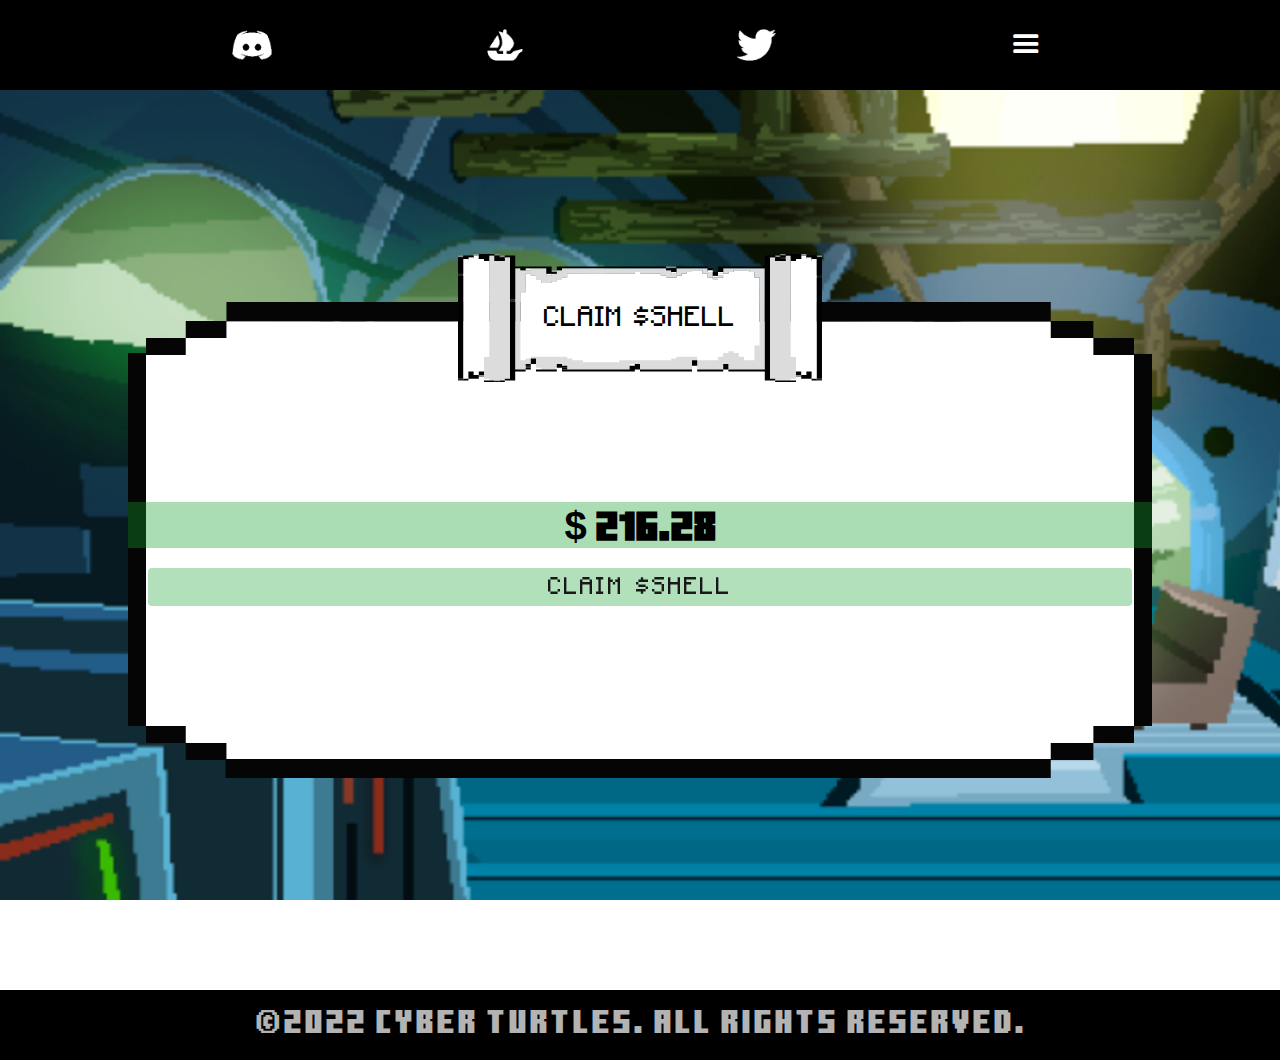
==== claim-shell.html @ 705fbb9e "initial commit" ====
<!DOCTYPE html><!--  Last Published: Mon Feb 21 2022 05:37:22 GMT+0000 (Coordinated Universal Time)  -->
<html data-wf-page="620bb75eea95572ee5455b74" data-wf-site="620a7e644e2aecc457cf0518">
<head>
  <meta charset="utf-8">
  <title>Claim Shell</title>
  <meta content="Claim Shell" property="og:title">
  <meta content="Claim Shell" property="twitter:title">
  <meta content="width=device-width, initial-scale=1" name="viewport">
  <link href="css/normalize.css" rel="stylesheet" type="text/css">
  <link href="css/components.css" rel="stylesheet" type="text/css">
  <link href="css/cyberturtles-markplace.css" rel="stylesheet" type="text/css">
  <link href="css/mint-fcce2e.webflow.css" rel="stylesheet" type="text/css">
  <!-- [if lt IE 9]><script src="https://cdnjs.cloudflare.com/ajax/libs/html5shiv/3.7.3/html5shiv.min.js" type="text/javascript"></script><![endif] -->
  <script type="text/javascript">!function(o,c){var n=c.documentElement,t=" w-mod-";n.className+=t+"js",("ontouchstart"in o||o.DocumentTouch&&c instanceof DocumentTouch)&&(n.className+=t+"touch")}(window,document);</script>
  <link href="images/favicon.png" rel="shortcut icon" type="image/x-icon">
  <link href="images/webclip.jpg" rel="apple-touch-icon">
</head>
<body>
  <div data-animation="over-right" data-collapse="all" data-duration="400" data-easing="ease-in-out-circ" data-easing2="ease-out" role="banner" class="navbar w-nav">
    <div class="navbar-container w-container">
      <nav role="navigation" class="navmenu w-nav-menu">
        <a href="check-shell.html" class="nav-link w-nav-link">$shell check</a>
        <a href="claim-shell.html" aria-current="page" class="nav-link w-nav-link w--current">claim $shell</a>
        <a href="wl-marketplace.html" class="nav-link w-nav-link">wl marketplace</a>
        <a href="wl-list.html" class="nav-link w-nav-link">wl list</a>
        <a href="#" class="nav-link w-nav-link">connect wallet</a>
      </nav>
      <a href="https://t.co/edF9uSsTMq" target="_blank" class="navlinkimg w-inline-block"><img src="images/discord.png" loading="lazy" alt="" class="navimg"></a>
      <a href="https://opensea.io/collection/cyberturtles-genesis" target="_blank" class="navlinkimg w-inline-block"><img src="images/opeasea.png" loading="lazy" alt="" class="navimg"></a>
      <a href="https://twitter.com/CyberTurtlesNFT" target="_blank" class="navlinkimg w-inline-block"><img src="images/twitter.png" loading="lazy" alt="" class="navimg"></a>
      <div class="navbuttom w-nav-button">
        <div class="navicon w-icon-nav-menu"></div>
      </div>
    </div>
  </div>
  <div id="main-container" class="heroshellcheck section wf-section">
    <div class="herodiv">
      <div class="modal modal-stake" style="width: 80%;">
        <div class="modal-head">
          <div class="text-block">CLAIM $SHELL</div>
        </div>
        <h2 data-w-id="d9d12542-c8af-785c-044f-bcdd519df88b" style="-webkit-transform:translate3d(0, 100px, 0) scale3d(1, 1, 1) rotateX(0) rotateY(0) rotateZ(0) skew(0, 0);-moz-transform:translate3d(0, 100px, 0) scale3d(1, 1, 1) rotateX(0) rotateY(0) rotateZ(0) skew(0, 0);-ms-transform:translate3d(0, 100px, 0) scale3d(1, 1, 1) rotateX(0) rotateY(0) rotateZ(0) skew(0, 0);transform:translate3d(0, 100px, 0) scale3d(1, 1, 1) rotateX(0) rotateY(0) rotateZ(0) skew(0, 0);opacity:0" class="heroheading h2hero"><strong>Your claimable $Shell:</strong><br></h2>
        <div>
          <h2 class="shelltextblock">$ 216.28</h2>
        </div>
        <a href="#" class="buttom w-button">claim $shell</a>
      </div>
    </div>
  </div>
  <div class="footer wf-section">
    <div class="footer-container w-container">
      <div class="footertext">©2022 Cyber Turtles. All rights reserved.</div>
    </div>
  </div>
  <script src="https://d3e54v103j8qbb.cloudfront.net/js/jquery-3.5.1.min.dc5e7f18c8.js?site=620a7e644e2aecc457cf0518" type="text/javascript" integrity="sha256-9/aliU8dGd2tb6OSsuzixeV4y/faTqgFtohetphbbj0=" crossorigin="anonymous"></script>
  <script src="js/cyberturtles-markplace.js" type="text/javascript"></script>
  <!-- [if lte IE 9]><script src="https://cdnjs.cloudflare.com/ajax/libs/placeholders/3.0.2/placeholders.min.js"></script><![endif] -->
</body>
</html>
---- css/components.css ----
@font-face {
  font-family: 'webflow-icons';
  src: url("[data-uri]") format('truetype');
  font-weight: normal;
  font-style: normal;
}
[class^="w-icon-"],
[class*=" w-icon-"] {
  /* use !important to prevent issues with browser extensions that change fonts */
  font-family: 'webflow-icons' !important;
  speak: none;
  font-style: normal;
  font-weight: normal;
  font-variant: normal;
  text-transform: none;
  line-height: 1;
  /* Better Font Rendering =========== */
  -webkit-font-smoothing: antialiased;
  -moz-osx-font-smoothing: grayscale;
}
.w-icon-slider-right:before {
  content: "\e600";
}
.w-icon-slider-left:before {
  content: "\e601";
}
.w-icon-nav-menu:before {
  content: "\e602";
}
.w-icon-arrow-down:before,
.w-icon-dropdown-toggle:before {
  content: "\e603";
}
.w-icon-file-upload-remove:before {
  content: "\e900";
}
.w-icon-file-upload-icon:before {
  content: "\e903";
}
* {
  -webkit-box-sizing: border-box;
  -moz-box-sizing: border-box;
  box-sizing: border-box;
}
html {
  height: 100%;
}
body {
  margin: 0;
  min-height: 100%;
  background-color: #fff;
  font-family: Arial, sans-serif;
  font-size: 14px;
  line-height: 20px;
  color: #333;
}
img {
  max-width: 100%;
  vertical-align: middle;
  display: inline-block;
}
html.w-mod-touch * {
  background-attachment: scroll !important;
}
.w-block {
  display: block;
}
.w-inline-block {
  max-width: 100%;
  display: inline-block;
}
.w-clearfix:before,
.w-clearfix:after {
  content: " ";
  display: table;
  grid-column-start: 1;
  grid-row-start: 1;
  grid-column-end: 2;
  grid-row-end: 2;
}
.w-clearfix:after {
  clear: both;
}
.w-hidden {
  display: none;
}
.w-button {
  display: inline-block;
  padding: 9px 15px;
  background-color: #3898EC;
  color: white;
  border: 0;
  line-height: inherit;
  text-decoration: none;
  cursor: pointer;
  border-radius: 0;
}
input.w-button {
  -webkit-appearance: button;
}
html[data-w-dynpage] [data-w-cloak] {
  color: transparent !important;
}
.w-webflow-badge,
.w-webflow-badge * {
  position: static;
  left: auto;
  top: auto;
  right: auto;
  bottom: auto;
  z-index: auto;
  display: block;
  visibility: visible;
  overflow: visible;
  overflow-x: visible;
  overflow-y: visible;
  box-sizing: border-box;
  width: auto;
  height: auto;
  max-height: none;
  max-width: none;
  min-height: 0;
  min-width: 0;
  margin: 0;
  padding: 0;
  float: none;
  clear: none;
  border: 0 none transparent;
  border-radius: 0;
  background: none;
  background-image: none;
  background-position: 0% 0%;
  background-size: auto auto;
  background-repeat: repeat;
  background-origin: padding-box;
  background-clip: border-box;
  background-attachment: scroll;
  background-color: transparent;
  box-shadow: none;
  opacity: 1.0;
  transform: none;
  transition: none;
  direction: ltr;
  font-family: inherit;
  font-weight: inherit;
  color: inherit;
  font-size: inherit;
  line-height: inherit;
  font-style: inherit;
  font-variant: inherit;
  text-align: inherit;
  letter-spacing: inherit;
  text-decoration: inherit;
  text-indent: 0;
  text-transform: inherit;
  list-style-type: disc;
  text-shadow: none;
  font-smoothing: auto;
  vertical-align: baseline;
  cursor: inherit;
  white-space: inherit;
  word-break: normal;
  word-spacing: normal;
  word-wrap: normal;
}
.w-webflow-badge {
  position: fixed !important;
  display: inline-block !important;
  visibility: visible !important;
  opacity: 1 !important;
  z-index: 2147483647 !important;
  top: auto !important;
  right: 12px !important;
  bottom: 12px !important;
  left: auto !important;
  color: #AAADB0 !important;
  background-color: #fff !important;
  border-radius: 3px !important;
  padding: 6px 8px 6px 6px !important;
  font-size: 12px !important;
  opacity: 1.0 !important;
  line-height: 14px !important;
  text-decoration: none !important;
  transform: none !important;
  margin: 0 !important;
  width: auto !important;
  height: auto !important;
  overflow: visible !important;
  white-space: nowrap;
  box-shadow: 0 0 0 1px rgba(0, 0, 0, 0.1), 0px 1px 3px rgba(0, 0, 0, 0.1);
  cursor: pointer;
}
.w-webflow-badge > img {
  display: inline-block !important;
  visibility: visible !important;
  opacity: 1 !important;
  vertical-align: middle !important;
}
h1,
h2,
h3,
h4,
h5,
h6 {
  font-weight: bold;
  margin-bottom: 10px;
}
h1 {
  font-size: 38px;
  line-height: 44px;
  margin-top: 20px;
}
h2 {
  font-size: 32px;
  line-height: 36px;
  margin-top: 20px;
}
h3 {
  font-size: 24px;
  line-height: 30px;
  margin-top: 20px;
}
h4 {
  font-size: 18px;
  line-height: 24px;
  margin-top: 10px;
}
h5 {
  font-size: 14px;
  line-height: 20px;
  margin-top: 10px;
}
h6 {
  font-size: 12px;
  line-height: 18px;
  margin-top: 10px;
}
p {
  margin-top: 0;
  margin-bottom: 10px;
}
blockquote {
  margin: 0 0 10px 0;
  padding: 10px 20px;
  border-left: 5px solid #E2E2E2;
  font-size: 18px;
  line-height: 22px;
}
figure {
  margin: 0;
  margin-bottom: 10px;
}
figcaption {
  margin-top: 5px;
  text-align: center;
}
ul,
ol {
  margin-top: 0px;
  margin-bottom: 10px;
  padding-left: 40px;
}
.w-list-unstyled {
  padding-left: 0;
  list-style: none;
}
.w-embed:before,
.w-embed:after {
  content: " ";
  display: table;
  grid-column-start: 1;
  grid-row-start: 1;
  grid-column-end: 2;
  grid-row-end: 2;
}
.w-embed:after {
  clear: both;
}
.w-video {
  width: 100%;
  position: relative;
  padding: 0;
}
.w-video iframe,
.w-video object,
.w-video embed {
  position: absolute;
  top: 0;
  left: 0;
  width: 100%;
  height: 100%;
}
fieldset {
  padding: 0;
  margin: 0;
  border: 0;
}
button,
html input[type='button'],
input[type='reset'] {
  border: 0;
  cursor: pointer;
  -webkit-appearance: button;
}
.w-form {
  margin: 0 0 15px;
}
.w-form-done {
  display: none;
  padding: 20px;
  text-align: center;
  background-color: #dddddd;
}
.w-form-fail {
  display: none;
  margin-top: 10px;
  padding: 10px;
  background-color: #ffdede;
}
label {
  display: block;
  margin-bottom: 5px;
  font-weight: bold;
}
.w-input,
.w-select {
  display: block;
  width: 100%;
  height: 38px;
  padding: 8px 12px;
  margin-bottom: 10px;
  font-size: 14px;
  line-height: 1.428571429;
  color: #333333;
  vertical-align: middle;
  background-color: #ffffff;
  border: 1px solid #cccccc;
}
.w-input:-moz-placeholder,
.w-select:-moz-placeholder {
  color: #999;
}
.w-input::-moz-placeholder,
.w-select::-moz-placeholder {
  color: #999;
  opacity: 1;
}
.w-input:-ms-input-placeholder,
.w-select:-ms-input-placeholder {
  color: #999;
}
.w-input::-webkit-input-placeholder,
.w-select::-webkit-input-placeholder {
  color: #999;
}
.w-input:focus,
.w-select:focus {
  border-color: #3898EC;
  outline: 0;
}
.w-input[disabled],
.w-select[disabled],
.w-input[readonly],
.w-select[readonly],
fieldset[disabled] .w-input,
fieldset[disabled] .w-select {
  cursor: not-allowed;
  background-color: #eeeeee;
}
textarea.w-input,
textarea.w-select {
  height: auto;
}
.w-select {
  background-color: #f3f3f3;
}
.w-select[multiple] {
  height: auto;
}
.w-form-label {
  display: inline-block;
  cursor: pointer;
  font-weight: normal;
  margin-bottom: 0px;
}
.w-radio {
  display: block;
  margin-bottom: 5px;
  padding-left: 20px;
}
.w-radio:before,
.w-radio:after {
  content: " ";
  display: table;
  grid-column-start: 1;
  grid-row-start: 1;
  grid-column-end: 2;
  grid-row-end: 2;
}
.w-radio:after {
  clear: both;
}
.w-radio-input {
  margin: 4px 0 0;
  margin-top: 1px \9;
  line-height: normal;
  float: left;
  margin-left: -20px;
}
.w-radio-input {
  margin-top: 3px;
}
.w-file-upload {
  display: block;
  margin-bottom: 10px;
}
.w-file-upload-input {
  width: 0.1px;
  height: 0.1px;
  opacity: 0;
  overflow: hidden;
  position: absolute;
  z-index: -100;
}
.w-file-upload-default,
.w-file-upload-uploading,
.w-file-upload-success {
  display: inline-block;
  color: #333333;
}
.w-file-upload-error {
  display: block;
  margin-top: 10px;
}
.w-file-upload-default.w-hidden,
.w-file-upload-uploading.w-hidden,
.w-file-upload-error.w-hidden,
.w-file-upload-success.w-hidden {
  display: none;
}
.w-file-upload-uploading-btn {
  display: flex;
  font-size: 14px;
  font-weight: normal;
  cursor: pointer;
  margin: 0;
  padding: 8px 12px;
  border: 1px solid #cccccc;
  background-color: #fafafa;
}
.w-file-upload-file {
  display: flex;
  flex-grow: 1;
  justify-content: space-between;
  margin: 0;
  padding: 8px 9px 8px 11px;
  border: 1px solid #cccccc;
  background-color: #fafafa;
}
.w-file-upload-file-name {
  font-size: 14px;
  font-weight: normal;
  display: block;
}
.w-file-remove-link {
  margin-top: 3px;
  margin-left: 10px;
  width: auto;
  height: auto;
  padding: 3px;
  display: block;
  cursor: pointer;
}
.w-icon-file-upload-remove {
  margin: auto;
  font-size: 10px;
}
.w-file-upload-error-msg {
  display: inline-block;
  color: #ea384c;
  padding: 2px 0;
}
.w-file-upload-info {
  display: inline-block;
  line-height: 38px;
  padding: 0 12px;
}
.w-file-upload-label {
  display: inline-block;
  font-size: 14px;
  font-weight: normal;
  cursor: pointer;
  margin: 0;
  padding: 8px 12px;
  border: 1px solid #cccccc;
  background-color: #fafafa;
}
.w-icon-file-upload-icon,
.w-icon-file-upload-uploading {
  display: inline-block;
  margin-right: 8px;
  width: 20px;
}
.w-icon-file-upload-uploading {
  height: 20px;
}
.w-container {
  margin-left: auto;
  margin-right: auto;
  max-width: 940px;
}
.w-container:before,
.w-container:after {
  content: " ";
  display: table;
  grid-column-start: 1;
  grid-row-start: 1;
  grid-column-end: 2;
  grid-row-end: 2;
}
.w-container:after {
  clear: both;
}
.w-container .w-row {
  margin-left: -10px;
  margin-right: -10px;
}
.w-row:before,
.w-row:after {
  content: " ";
  display: table;
  grid-column-start: 1;
  grid-row-start: 1;
  grid-column-end: 2;
  grid-row-end: 2;
}
.w-row:after {
  clear: both;
}
.w-row .w-row {
  margin-left: 0;
  margin-right: 0;
}
.w-col {
  position: relative;
  float: left;
  width: 100%;
  min-height: 1px;
  padding-left: 10px;
  padding-right: 10px;
}
.w-col .w-col {
  padding-left: 0;
  padding-right: 0;
}
.w-col-1 {
  width: 8.33333333%;
}
.w-col-2 {
  width: 16.66666667%;
}
.w-col-3 {
  width: 25%;
}
.w-col-4 {
  width: 33.33333333%;
}
.w-col-5 {
  width: 41.66666667%;
}
.w-col-6 {
  width: 50%;
}
.w-col-7 {
  width: 58.33333333%;
}
.w-col-8 {
  width: 66.66666667%;
}
.w-col-9 {
  width: 75%;
}
.w-col-10 {
  width: 83.33333333%;
}
.w-col-11 {
  width: 91.66666667%;
}
.w-col-12 {
  width: 100%;
}
.w-hidden-main {
  display: none !important;
}
@media screen and (max-width: 991px) {
  .w-container {
    max-width: 728px;
  }
  .w-hidden-main {
    display: inherit !important;
  }
  .w-hidden-medium {
    display: none !important;
  }
  .w-col-medium-1 {
    width: 8.33333333%;
  }
  .w-col-medium-2 {
    width: 16.66666667%;
  }
  .w-col-medium-3 {
    width: 25%;
  }
  .w-col-medium-4 {
    width: 33.33333333%;
  }
  .w-col-medium-5 {
    width: 41.66666667%;
  }
  .w-col-medium-6 {
    width: 50%;
  }
  .w-col-medium-7 {
    width: 58.33333333%;
  }
  .w-col-medium-8 {
    width: 66.66666667%;
  }
  .w-col-medium-9 {
    width: 75%;
  }
  .w-col-medium-10 {
    width: 83.33333333%;
  }
  .w-col-medium-11 {
    width: 91.66666667%;
  }
  .w-col-medium-12 {
    width: 100%;
  }
  .w-col-stack {
    width: 100%;
    left: auto;
    right: auto;
  }
}
@media screen and (max-width: 767px) {
  .w-hidden-main {
    display: inherit !important;
  }
  .w-hidden-medium {
    display: inherit !important;
  }
  .w-hidden-small {
    display: none !important;
  }
  .w-row,
  .w-container .w-row {
    margin-left: 0;
    margin-right: 0;
  }
  .w-col {
    width: 100%;
    left: auto;
    right: auto;
  }
  .w-col-small-1 {
    width: 8.33333333%;
  }
  .w-col-small-2 {
    width: 16.66666667%;
  }
  .w-col-small-3 {
    width: 25%;
  }
  .w-col-small-4 {
    width: 33.33333333%;
  }
  .w-col-small-5 {
    width: 41.66666667%;
  }
  .w-col-small-6 {
    width: 50%;
  }
  .w-col-small-7 {
    width: 58.33333333%;
  }
  .w-col-small-8 {
    width: 66.66666667%;
  }
  .w-col-small-9 {
    width: 75%;
  }
  .w-col-small-10 {
    width: 83.33333333%;
  }
  .w-col-small-11 {
    width: 91.66666667%;
  }
  .w-col-small-12 {
    width: 100%;
  }
}
@media screen and (max-width: 479px) {
  .w-container {
    max-width: none;
  }
  .w-hidden-main {
    display: inherit !important;
  }
  .w-hidden-medium {
    display: inherit !important;
  }
  .w-hidden-small {
    display: inherit !important;
  }
  .w-hidden-tiny {
    display: none !important;
  }
  .w-col {
    width: 100%;
  }
  .w-col-tiny-1 {
    width: 8.33333333%;
  }
  .w-col-tiny-2 {
    width: 16.66666667%;
  }
  .w-col-tiny-3 {
    width: 25%;
  }
  .w-col-tiny-4 {
    width: 33.33333333%;
  }
  .w-col-tiny-5 {
    width: 41.66666667%;
  }
  .w-col-tiny-6 {
    width: 50%;
  }
  .w-col-tiny-7 {
    width: 58.33333333%;
  }
  .w-col-tiny-8 {
    width: 66.66666667%;
  }
  .w-col-tiny-9 {
    width: 75%;
  }
  .w-col-tiny-10 {
    width: 83.33333333%;
  }
  .w-col-tiny-11 {
    width: 91.66666667%;
  }
  .w-col-tiny-12 {
    width: 100%;
  }
}
.w-widget {
  position: relative;
}
.w-widget-map {
  width: 100%;
  height: 400px;
}
.w-widget-map label {
  width: auto;
  display: inline;
}
.w-widget-map img {
  max-width: inherit;
}
.w-widget-map .gm-style-iw {
  text-align: center;
}
.w-widget-map .gm-style-iw > button {
  display: none !important;
}
.w-widget-twitter {
  overflow: hidden;
}
.w-widget-twitter-count-shim {
  display: inline-block;
  vertical-align: top;
  position: relative;
  width: 28px;
  height: 20px;
  text-align: center;
  background: white;
  border: #758696 solid 1px;
  border-radius: 3px;
}
.w-widget-twitter-count-shim * {
  pointer-events: none;
  -webkit-user-select: none;
  -moz-user-select: none;
  -ms-user-select: none;
  user-select: none;
}
.w-widget-twitter-count-shim .w-widget-twitter-count-inner {
  position: relative;
  font-size: 15px;
  line-height: 12px;
  text-align: center;
  color: #999;
  font-family: serif;
}
.w-widget-twitter-count-shim .w-widget-twitter-count-clear {
  position: relative;
  display: block;
}
.w-widget-twitter-count-shim.w--large {
  width: 36px;
  height: 28px;
}
.w-widget-twitter-count-shim.w--large .w-widget-twitter-count-inner {
  font-size: 18px;
  line-height: 18px;
}
.w-widget-twitter-count-shim:not(.w--vertical) {
  margin-left: 5px;
  margin-right: 8px;
}
.w-widget-twitter-count-shim:not(.w--vertical).w--large {
  margin-left: 6px;
}
.w-widget-twitter-count-shim:not(.w--vertical):before,
.w-widget-twitter-count-shim:not(.w--vertical):after {
  top: 50%;
  left: 0;
  border: solid transparent;
  content: " ";
  height: 0;
  width: 0;
  position: absolute;
  pointer-events: none;
}
.w-widget-twitter-count-shim:not(.w--vertical):before {
  border-color: rgba(117, 134, 150, 0);
  border-right-color: #5d6c7b;
  border-width: 4px;
  margin-left: -9px;
  margin-top: -4px;
}
.w-widget-twitter-count-shim:not(.w--vertical).w--large:before {
  border-width: 5px;
  margin-left: -10px;
  margin-top: -5px;
}
.w-widget-twitter-count-shim:not(.w--vertical):after {
  border-color: rgba(255, 255, 255, 0);
  border-right-color: white;
  border-width: 4px;
  margin-left: -8px;
  margin-top: -4px;
}
.w-widget-twitter-count-shim:not(.w--vertical).w--large:after {
  border-width: 5px;
  margin-left: -9px;
  margin-top: -5px;
}
.w-widget-twitter-count-shim.w--vertical {
  width: 61px;
  height: 33px;
  margin-bottom: 8px;
}
.w-widget-twitter-count-shim.w--vertical:before,
.w-widget-twitter-count-shim.w--vertical:after {
  top: 100%;
  left: 50%;
  border: solid transparent;
  content: " ";
  height: 0;
  width: 0;
  position: absolute;
  pointer-events: none;
}
.w-widget-twitter-count-shim.w--vertical:before {
  border-color: rgba(117, 134, 150, 0);
  border-top-color: #5d6c7b;
  border-width: 5px;
  margin-left: -5px;
}
.w-widget-twitter-count-shim.w--vertical:after {
  border-color: rgba(255, 255, 255, 0);
  border-top-color: white;
  border-width: 4px;
  margin-left: -4px;
}
.w-widget-twitter-count-shim.w--vertical .w-widget-twitter-count-inner {
  font-size: 18px;
  line-height: 22px;
}
.w-widget-twitter-count-shim.w--vertical.w--large {
  width: 76px;
}
.w-background-video {
  position: relative;
  overflow: hidden;
  height: 500px;
  color: white;
}
.w-background-video > video {
  background-size: cover;
  background-position: 50% 50%;
  position: absolute;
  margin: auto;
  width: 100%;
  height: 100%;
  right: -100%;
  bottom: -100%;
  top: -100%;
  left: -100%;
  object-fit: cover;
  z-index: -100;
}
.w-background-video > video::-webkit-media-controls-start-playback-button {
  display: none !important;
  -webkit-appearance: none;
}
.w-slider {
  position: relative;
  height: 300px;
  text-align: center;
  background: #dddddd;
  clear: both;
  -webkit-tap-highlight-color: rgba(0, 0, 0, 0);
  tap-highlight-color: rgba(0, 0, 0, 0);
}
.w-slider-mask {
  position: relative;
  display: block;
  overflow: hidden;
  z-index: 1;
  left: 0;
  right: 0;
  height: 100%;
  white-space: nowrap;
}
.w-slide {
  position: relative;
  display: inline-block;
  vertical-align: top;
  width: 100%;
  height: 100%;
  white-space: normal;
  text-align: left;
}
.w-slider-nav {
  position: absolute;
  z-index: 2;
  top: auto;
  right: 0;
  bottom: 0;
  left: 0;
  margin: auto;
  padding-top: 10px;
  height: 40px;
  text-align: center;
  -webkit-tap-highlight-color: rgba(0, 0, 0, 0);
  tap-highlight-color: rgba(0, 0, 0, 0);
}
.w-slider-nav.w-round > div {
  border-radius: 100%;
}
.w-slider-nav.w-num > div {
  width: auto;
  height: auto;
  padding: 0.2em 0.5em;
  font-size: inherit;
  line-height: inherit;
}
.w-slider-nav.w-shadow > div {
  box-shadow: 0 0 3px rgba(51, 51, 51, 0.4);
}
.w-slider-nav-invert {
  color: #fff;
}
.w-slider-nav-invert > div {
  background-color: rgba(34, 34, 34, 0.4);
}
.w-slider-nav-invert > div.w-active {
  background-color: #222;
}
.w-slider-dot {
  position: relative;
  display: inline-block;
  width: 1em;
  height: 1em;
  background-color: rgba(255, 255, 255, 0.4);
  cursor: pointer;
  margin: 0 3px 0.5em;
  transition: background-color 100ms, color 100ms;
}
.w-slider-dot.w-active {
  background-color: #fff;
}
.w-slider-dot:focus {
  outline: none;
  box-shadow: 0px 0px 0px 2px #fff;
}
.w-slider-dot:focus.w-active {
  box-shadow: none;
}
.w-slider-arrow-left,
.w-slider-arrow-right {
  position: absolute;
  width: 80px;
  top: 0;
  right: 0;
  bottom: 0;
  left: 0;
  margin: auto;
  cursor: pointer;
  overflow: hidden;
  color: white;
  font-size: 40px;
  -webkit-tap-highlight-color: rgba(0, 0, 0, 0);
  tap-highlight-color: rgba(0, 0, 0, 0);
  -webkit-user-select: none;
  -moz-user-select: none;
  -ms-user-select: none;
  user-select: none;
}
.w-slider-arrow-left [class^='w-icon-'],
.w-slider-arrow-right [class^='w-icon-'],
.w-slider-arrow-left [class*=' w-icon-'],
.w-slider-arrow-right [class*=' w-icon-'] {
  position: absolute;
}
.w-slider-arrow-left:focus,
.w-slider-arrow-right:focus {
  outline: 0;
}
.w-slider-arrow-left {
  z-index: 3;
  right: auto;
}
.w-slider-arrow-right {
  z-index: 4;
  left: auto;
}
.w-icon-slider-left,
.w-icon-slider-right {
  top: 0;
  right: 0;
  bottom: 0;
  left: 0;
  margin: auto;
  width: 1em;
  height: 1em;
}
.w-slider-aria-label {
  border: 0;
  clip: rect(0 0 0 0);
  height: 1px;
  margin: -1px;
  overflow: hidden;
  padding: 0;
  position: absolute;
  width: 1px;
}
.w-slider-force-show {
  display: block !important;
}
.w-dropdown {
  display: inline-block;
  position: relative;
  text-align: left;
  margin-left: auto;
  margin-right: auto;
  z-index: 900;
}
.w-dropdown-btn,
.w-dropdown-toggle,
.w-dropdown-link {
  position: relative;
  vertical-align: top;
  text-decoration: none;
  color: #222222;
  padding: 20px;
  text-align: left;
  margin-left: auto;
  margin-right: auto;
  white-space: nowrap;
}
.w-dropdown-toggle {
  -webkit-user-select: none;
  -moz-user-select: none;
  -ms-user-select: none;
  user-select: none;
  display: inline-block;
  cursor: pointer;
  padding-right: 40px;
}
.w-dropdown-toggle:focus {
  outline: 0;
}
.w-icon-dropdown-toggle {
  position: absolute;
  top: 0;
  right: 0;
  bottom: 0;
  margin: auto;
  margin-right: 20px;
  width: 1em;
  height: 1em;
}
.w-dropdown-list {
  position: absolute;
  background: #dddddd;
  display: none;
  min-width: 100%;
}
.w-dropdown-list.w--open {
  display: block;
}
.w-dropdown-link {
  padding: 10px 20px;
  display: block;
  color: #222222;
}
.w-dropdown-link.w--current {
  color: #0082f3;
}
.w-dropdown-link:focus {
  outline: 0;
}
@media screen and (max-width: 767px) {
  .w-nav-brand {
    padding-left: 10px;
  }
}
/**
 * ## Note
 * Safari (on both iOS and OS X) does not handle viewport units (vh, vw) well.
 * For example percentage units do not work on descendants of elements that
 * have any dimensions expressed in viewport units. It also doesn’t handle them at
 * all in `calc()`.
 */
/**
 * Wrapper around all lightbox elements
 *
 * 1. Since the lightbox can receive focus, IE also gives it an outline.
 * 2. Fixes flickering on Chrome when a transition is in progress
 *    underneath the lightbox.
 */
.w-lightbox-backdrop {
  color: #000;
  cursor: auto;
  font-family: serif;
  font-size: medium;
  font-style: normal;
  font-variant: normal;
  font-weight: normal;
  letter-spacing: normal;
  line-height: normal;
  list-style: disc;
  text-align: start;
  text-indent: 0;
  text-shadow: none;
  text-transform: none;
  visibility: visible;
  white-space: normal;
  word-break: normal;
  word-spacing: normal;
  word-wrap: normal;
  position: fixed;
  top: 0;
  right: 0;
  bottom: 0;
  left: 0;
  color: #fff;
  font-family: "Helvetica Neue", Helvetica, Ubuntu, "Segoe UI", Verdana, sans-serif;
  font-size: 17px;
  line-height: 1.2;
  font-weight: 300;
  text-align: center;
  background: rgba(0, 0, 0, 0.9);
  z-index: 2000;
  outline: 0;
  /* 1 */
  opacity: 0;
  -webkit-user-select: none;
  -moz-user-select: none;
  -ms-user-select: none;
  -webkit-tap-highlight-color: transparent;
  -webkit-transform: translate(0, 0);
  /* 2 */
}
/**
 * Neat trick to bind the rubberband effect to our canvas instead of the whole
 * document on iOS. It also prevents a bug that causes the document underneath to scroll.
 */
.w-lightbox-backdrop,
.w-lightbox-container {
  height: 100%;
  overflow: auto;
  -webkit-overflow-scrolling: touch;
}
.w-lightbox-content {
  position: relative;
  height: 100vh;
  overflow: hidden;
}
.w-lightbox-view {
  position: absolute;
  width: 100vw;
  height: 100vh;
  opacity: 0;
}
.w-lightbox-view:before {
  content: "";
  height: 100vh;
}
/* .w-lightbox-content */
.w-lightbox-group,
.w-lightbox-group .w-lightbox-view,
.w-lightbox-group .w-lightbox-view:before {
  height: 86vh;
}
.w-lightbox-frame,
.w-lightbox-view:before {
  display: inline-block;
  vertical-align: middle;
}
/*
 * 1. Remove default margin set by user-agent on the <figure> element.
 */
.w-lightbox-figure {
  position: relative;
  margin: 0;
  /* 1 */
}
.w-lightbox-group .w-lightbox-figure {
  cursor: pointer;
}
/**
 * IE adds image dimensions as width and height attributes on the IMG tag,
 * but we need both width and height to be set to auto to enable scaling.
 */
.w-lightbox-img {
  width: auto;
  height: auto;
  max-width: none;
}
/**
 * 1. Reset if style is set by user on "All Images"
 */
.w-lightbox-image {
  display: block;
  float: none;
  /* 1 */
  max-width: 100vw;
  max-height: 100vh;
}
.w-lightbox-group .w-lightbox-image {
  max-height: 86vh;
}
.w-lightbox-caption {
  position: absolute;
  right: 0;
  bottom: 0;
  left: 0;
  padding: .5em 1em;
  background: rgba(0, 0, 0, 0.4);
  text-align: left;
  text-overflow: ellipsis;
  white-space: nowrap;
  overflow: hidden;
}
.w-lightbox-embed {
  position: absolute;
  top: 0;
  right: 0;
  bottom: 0;
  left: 0;
  width: 100%;
  height: 100%;
}
.w-lightbox-control {
  position: absolute;
  top: 0;
  width: 4em;
  background-size: 24px;
  background-repeat: no-repeat;
  background-position: center;
  cursor: pointer;
  -webkit-transition: all .3s;
  transition: all .3s;
}
.w-lightbox-left {
  display: none;
  bottom: 0;
  left: 0;
  /* <svg xmlns="http://www.w3.org/2000/svg" viewBox="-20 0 24 40" width="24" height="40"><g transform="rotate(45)"><path d="m0 0h5v23h23v5h-28z" opacity=".4"/><path d="m1 1h3v23h23v3h-26z" fill="#fff"/></g></svg> */
  background-image: url("[data-uri]");
}
.w-lightbox-right {
  display: none;
  right: 0;
  bottom: 0;
  /* <svg xmlns="http://www.w3.org/2000/svg" viewBox="-4 0 24 40" width="24" height="40"><g transform="rotate(45)"><path d="m0-0h28v28h-5v-23h-23z" opacity=".4"/><path d="m1 1h26v26h-3v-23h-23z" fill="#fff"/></g></svg> */
  background-image: url("[data-uri]");
}
/*
 * Without specifying the with and height inside the SVG, all versions of IE render the icon too small.
 * The bug does not seem to manifest itself if the elements are tall enough such as the above arrows.
 * (http://stackoverflow.com/questions/16092114/background-size-differs-in-internet-explorer)
 */
.w-lightbox-close {
  right: 0;
  height: 2.6em;
  /* <svg xmlns="http://www.w3.org/2000/svg" viewBox="-4 0 18 17" width="18" height="17"><g transform="rotate(45)"><path d="m0 0h7v-7h5v7h7v5h-7v7h-5v-7h-7z" opacity=".4"/><path d="m1 1h7v-7h3v7h7v3h-7v7h-3v-7h-7z" fill="#fff"/></g></svg> */
  background-image: url("[data-uri]");
  background-size: 18px;
}
/**
 * 1. All IE versions add extra space at the bottom without this.
 */
.w-lightbox-strip {
  position: absolute;
  bottom: 0;
  left: 0;
  right: 0;
  padding: 0 1vh;
  line-height: 0;
  /* 1 */
  white-space: nowrap;
  overflow-x: auto;
  overflow-y: hidden;
}
/*
 * 1. We use content-box to avoid having to do `width: calc(10vh + 2vw)`
 *    which doesn’t work in Safari anyway.
 * 2. Chrome renders images pixelated when switching to GPU. Making sure
 *    the parent is also rendered on the GPU (by setting translate3d for
 *    example) fixes this behavior.
 */
.w-lightbox-item {
  display: inline-block;
  width: 10vh;
  padding: 2vh 1vh;
  box-sizing: content-box;
  /* 1 */
  cursor: pointer;
  -webkit-transform: translate3d(0, 0, 0);
  /* 2 */
}
.w-lightbox-active {
  opacity: .3;
}
.w-lightbox-thumbnail {
  position: relative;
  height: 10vh;
  background: #222;
  overflow: hidden;
}
.w-lightbox-thumbnail-image {
  position: absolute;
  top: 0;
  left: 0;
}
.w-lightbox-thumbnail .w-lightbox-tall {
  top: 50%;
  width: 100%;
  -webkit-transform: translate(0, -50%);
  -ms-transform: translate(0, -50%);
  transform: translate(0, -50%);
}
.w-lightbox-thumbnail .w-lightbox-wide {
  left: 50%;
  height: 100%;
  -webkit-transform: translate(-50%, 0);
  -ms-transform: translate(-50%, 0);
  transform: translate(-50%, 0);
}
/*
 * Spinner
 *
 * Absolute pixel values are used to avoid rounding errors that would cause
 * the white spinning element to be misaligned with the track.
 */
.w-lightbox-spinner {
  position: absolute;
  top: 50%;
  left: 50%;
  box-sizing: border-box;
  width: 40px;
  height: 40px;
  margin-top: -20px;
  margin-left: -20px;
  border: 5px solid rgba(0, 0, 0, 0.4);
  border-radius: 50%;
  -webkit-animation: spin .8s infinite linear;
  animation: spin .8s infinite linear;
}
.w-lightbox-spinner:after {
  content: "";
  position: absolute;
  top: -4px;
  right: -4px;
  bottom: -4px;
  left: -4px;
  border: 3px solid transparent;
  border-bottom-color: #fff;
  border-radius: 50%;
}
/*
 * Utility classes
 */
.w-lightbox-hide {
  display: none;
}
.w-lightbox-noscroll {
  overflow: hidden;
}
@media (min-width: 768px) {
  .w-lightbox-content {
    height: 96vh;
    margin-top: 2vh;
  }
  .w-lightbox-view,
  .w-lightbox-view:before {
    height: 96vh;
  }
  /* .w-lightbox-content */
  .w-lightbox-group,
  .w-lightbox-group .w-lightbox-view,
  .w-lightbox-group .w-lightbox-view:before {
    height: 84vh;
  }
  .w-lightbox-image {
    max-width: 96vw;
    max-height: 96vh;
  }
  .w-lightbox-group .w-lightbox-image {
    max-width: 82.3vw;
    max-height: 84vh;
  }
  .w-lightbox-left,
  .w-lightbox-right {
    display: block;
    opacity: .5;
  }
  .w-lightbox-close {
    opacity: .8;
  }
  .w-lightbox-control:hover {
    opacity: 1;
  }
}
.w-lightbox-inactive,
.w-lightbox-inactive:hover {
  opacity: 0;
}
.w-richtext:before,
.w-richtext:after {
  content: " ";
  display: table;
  grid-column-start: 1;
  grid-row-start: 1;
  grid-column-end: 2;
  grid-row-end: 2;
}
.w-richtext:after {
  clear: both;
}
.w-richtext[contenteditable="true"]:before,
.w-richtext[contenteditable="true"]:after {
  white-space: initial;
}
.w-richtext ol,
.w-richtext ul {
  overflow: hidden;
}
.w-richtext .w-richtext-figure-selected.w-richtext-figure-type-video div:after,
.w-richtext .w-richtext-figure-selected[data-rt-type="video"] div:after {
  outline: 2px solid #2895f7;
}
.w-richtext .w-richtext-figure-selected.w-richtext-figure-type-image div,
.w-richtext .w-richtext-figure-selected[data-rt-type="image"] div {
  outline: 2px solid #2895f7;
}
.w-richtext figure.w-richtext-figure-type-video > div:after,
.w-richtext figure[data-rt-type="video"] > div:after {
  content: '';
  position: absolute;
  display: none;
  left: 0;
  top: 0;
  right: 0;
  bottom: 0;
}
.w-richtext figure {
  position: relative;
  max-width: 60%;
}
.w-richtext figure > div:before {
  cursor: default!important;
}
.w-richtext figure img {
  width: 100%;
}
.w-richtext figure figcaption.w-richtext-figcaption-placeholder {
  opacity: 0.6;
}
.w-richtext figure div {
  /* fix incorrectly sized selection border in the data manager */
  font-size: 0px;
  color: transparent;
}
.w-richtext figure.w-richtext-figure-type-image,
.w-richtext figure[data-rt-type="image"] {
  display: table;
}
.w-richtext figure.w-richtext-figure-type-image > div,
.w-richtext figure[data-rt-type="image"] > div {
  display: inline-block;
}
.w-richtext figure.w-richtext-figure-type-image > figcaption,
.w-richtext figure[data-rt-type="image"] > figcaption {
  display: table-caption;
  caption-side: bottom;
}
.w-richtext figure.w-richtext-figure-type-video,
.w-richtext figure[data-rt-type="video"] {
  width: 60%;
  height: 0;
}
.w-richtext figure.w-richtext-figure-type-video iframe,
.w-richtext figure[data-rt-type="video"] iframe {
  position: absolute;
  top: 0;
  left: 0;
  width: 100%;
  height: 100%;
}
.w-richtext figure.w-richtext-figure-type-video > div,
.w-richtext figure[data-rt-type="video"] > div {
  width: 100%;
}
.w-richtext figure.w-richtext-align-center {
  margin-right: auto;
  margin-left: auto;
  clear: both;
}
.w-richtext figure.w-richtext-align-center.w-richtext-figure-type-image > div,
.w-richtext figure.w-richtext-align-center[data-rt-type="image"] > div {
  max-width: 100%;
}
.w-richtext figure.w-richtext-align-normal {
  clear: both;
}
.w-richtext figure.w-richtext-align-fullwidth {
  width: 100%;
  max-width: 100%;
  text-align: center;
  clear: both;
  display: block;
  margin-right: auto;
  margin-left: auto;
}
.w-richtext figure.w-richtext-align-fullwidth > div {
  display: inline-block;
  /* padding-bottom is used for aspect ratios in video figures
      we want the div to inherit that so hover/selection borders in the designer-canvas
      fit right*/
  padding-bottom: inherit;
}
.w-richtext figure.w-richtext-align-fullwidth > figcaption {
  display: block;
}
.w-richtext figure.w-richtext-align-floatleft {
  float: left;
  margin-right: 15px;
  clear: none;
}
.w-richtext figure.w-richtext-align-floatright {
  float: right;
  margin-left: 15px;
  clear: none;
}
.w-nav {
  position: relative;
  background: #dddddd;
  z-index: 1000;
}
.w-nav:before,
.w-nav:after {
  content: " ";
  display: table;
  grid-column-start: 1;
  grid-row-start: 1;
  grid-column-end: 2;
  grid-row-end: 2;
}
.w-nav:after {
  clear: both;
}
.w-nav-brand {
  position: relative;
  float: left;
  text-decoration: none;
  color: #333333;
}
.w-nav-link {
  position: relative;
  display: inline-block;
  vertical-align: top;
  text-decoration: none;
  color: #222222;
  padding: 20px;
  text-align: left;
  margin-left: auto;
  margin-right: auto;
}
.w-nav-link.w--current {
  color: #0082f3;
}
.w-nav-menu {
  position: relative;
  float: right;
}
[data-nav-menu-open] {
  display: block !important;
  position: absolute;
  top: 100%;
  left: 0;
  right: 0;
  background: #C8C8C8;
  text-align: center;
  overflow: visible;
  min-width: 200px;
}
.w--nav-link-open {
  display: block;
  position: relative;
}
.w-nav-overlay {
  position: absolute;
  overflow: hidden;
  display: none;
  top: 100%;
  left: 0;
  right: 0;
  width: 100%;
}
.w-nav-overlay [data-nav-menu-open] {
  top: 0;
}
.w-nav[data-animation="over-left"] .w-nav-overlay {
  width: auto;
}
.w-nav[data-animation="over-left"] .w-nav-overlay,
.w-nav[data-animation="over-left"] [data-nav-menu-open] {
  right: auto;
  z-index: 1;
  top: 0;
}
.w-nav[data-animation="over-right"] .w-nav-overlay {
  width: auto;
}
.w-nav[data-animation="over-right"] .w-nav-overlay,
.w-nav[data-animation="over-right"] [data-nav-menu-open] {
  left: auto;
  z-index: 1;
  top: 0;
}
.w-nav-button {
  position: relative;
  float: right;
  padding: 18px;
  font-size: 24px;
  display: none;
  cursor: pointer;
  -webkit-tap-highlight-color: rgba(0, 0, 0, 0);
  tap-highlight-color: rgba(0, 0, 0, 0);
  -webkit-user-select: none;
  -moz-user-select: none;
  -ms-user-select: none;
  user-select: none;
}
.w-nav-button:focus {
  outline: 0;
}
.w-nav-button.w--open {
  background-color: #C8C8C8;
  color: white;
}
.w-nav[data-collapse="all"] .w-nav-menu {
  display: none;
}
.w-nav[data-collapse="all"] .w-nav-button {
  display: block;
}
.w--nav-dropdown-open {
  display: block;
}
.w--nav-dropdown-toggle-open {
  display: block;
}
.w--nav-dropdown-list-open {
  position: static;
}
@media screen and (max-width: 991px) {
  .w-nav[data-collapse="medium"] .w-nav-menu {
    display: none;
  }
  .w-nav[data-collapse="medium"] .w-nav-button {
    display: block;
  }
}
@media screen and (max-width: 767px) {
  .w-nav[data-collapse="small"] .w-nav-menu {
    display: none;
  }
  .w-nav[data-collapse="small"] .w-nav-button {
    display: block;
  }
  .w-nav-brand {
    padding-left: 10px;
  }
}
@media screen and (max-width: 479px) {
  .w-nav[data-collapse="tiny"] .w-nav-menu {
    display: none;
  }
  .w-nav[data-collapse="tiny"] .w-nav-button {
    display: block;
  }
}
.w-tabs {
  position: relative;
}
.w-tabs:before,
.w-tabs:after {
  content: " ";
  display: table;
  grid-column-start: 1;
  grid-row-start: 1;
  grid-column-end: 2;
  grid-row-end: 2;
}
.w-tabs:after {
  clear: both;
}
.w-tab-menu {
  position: relative;
}
.w-tab-link {
  position: relative;
  display: inline-block;
  vertical-align: top;
  text-decoration: none;
  padding: 9px 30px;
  text-align: left;
  cursor: pointer;
  color: #222222;
  background-color: #dddddd;
}
.w-tab-link.w--current {
  background-color: #C8C8C8;
}
.w-tab-link:focus {
  outline: 0;
}
.w-tab-content {
  position: relative;
  display: block;
  overflow: hidden;
}
.w-tab-pane {
  position: relative;
  display: none;
}
.w--tab-active {
  display: block;
}
@media screen and (max-width: 479px) {
  .w-tab-link {
    display: block;
  }
}
.w-ix-emptyfix:after {
  content: "";
}
@keyframes spin {
  0% {
    transform: rotate(0deg);
  }
  100% {
    transform: rotate(360deg);
  }
}
.w-dyn-empty {
  padding: 10px;
  background-color: #dddddd;
}
.w-dyn-hide {
  display: none !important;
}
.w-dyn-bind-empty {
  display: none !important;
}
.w-condition-invisible {
  display: none !important;
}
---- css/cyberturtles-markplace.css ----
html, body {
	overscroll-behavior: none;
	margin: 0;
	width: 100%;
	height: 100%;
}

body {
  font-family: bmg3, sans-serif;
  color: #333;
  font-size: 18px;
  line-height: 20px;
}

h2 {
  margin-top: 20px;
  margin-bottom: 10px;
  font-size: 28px;
  line-height: 36px;
  font-weight: 700;
}

#main-container {
  display: flex;
  flex-direction: row;
  justify-content: center;
  align-items: center;
  height: 100%;
}

.navbar {
  display: block;
  -webkit-box-pack: justify;
  -webkit-justify-content: space-between;
  -ms-flex-pack: justify;
  justify-content: space-between;
  -webkit-box-align: center;
  -webkit-align-items: center;
  -ms-flex-align: center;
  align-items: center;
  background-color: #000;
  text-align: center;
}

.navbar-container {
  display: -webkit-box;
  display: -webkit-flex;
  display: -ms-flexbox;
  display: flex;
  max-width: 100%;
  margin-right: 0px;
  margin-left: 0px;
  -webkit-box-pack: justify;
  -webkit-justify-content: space-between;
  -ms-flex-pack: justify;
  justify-content: space-between;
  -webkit-box-align: center;
  -webkit-align-items: center;
  -ms-flex-align: center;
  align-items: center;
}

.navlinkimg {
  width: 40px;
  height: 32px;
}

.navlinkimg:hover {
  width: 45px;
  opacity: 0.8;
}

.navbuttom {
  width: 60px;
  padding-top: 15px;
  padding-bottom: 15px;
}

.navbuttom.w--open {
  background-color: #000;
  color: #fff;
}

.navicon {
  padding-right: 40px;
  color: #fff;
  font-size: 40px;
}

.navicon:hover {
  opacity: 0.8;
}

.navimg {
  max-width: 100%;
  font-size: 18px;
}

.navmenu {
  display: -webkit-box;
  display: -webkit-flex;
  display: -ms-flexbox;
  display: flex;
  margin: 85px 60px 10px;
  -webkit-box-pack: center;
  -webkit-justify-content: center;
  -ms-flex-pack: center;
  justify-content: center;
  -webkit-box-align: center;
  -webkit-align-items: center;
  -ms-flex-align: center;
  align-items: center;
  -webkit-box-flex: 1;
  -webkit-flex: 1;
  -ms-flex: 1;
  flex: 1;
  border-radius: 0px;
  background-color: #000;
  opacity: 0.7;
  font-family: 'Minecraftten vgore', sans-serif;
  color: #fff;
  font-size: 24px;
  letter-spacing: 2px;
  text-transform: uppercase;
}

.nav-link {
  display: -webkit-box;
  display: -webkit-flex;
  display: -ms-flexbox;
  display: flex;
  -webkit-box-pack: center;
  -webkit-justify-content: center;
  -ms-flex-pack: center;
  justify-content: center;
  -webkit-box-align: center;
  -webkit-align-items: center;
  -ms-flex-align: center;
  align-items: center;
  opacity: 1;
  color: #fff;
  line-height: 18px;
  letter-spacing: 2px;
  text-transform: uppercase;
}

.nav-link:hover {
  background-color: #fff;
  opacity: 0.7;
  color: #000;
}

.herohome {
  width: 0%;
  height: 0%;
  max-height: 0vh;
  max-width: 0vw;
  background-image: url('../images/turtlesBG.png');
  background-position: 0px 0px;
  background-size: auto;
}

.herohomepage {
  display: -webkit-box;
  display: -webkit-flex;
  display: -ms-flexbox;
  display: flex;
  width: 100vw;
  height: 100vh;
  -webkit-box-orient: vertical;
  -webkit-box-direction: normal;
  -webkit-flex-direction: column;
  -ms-flex-direction: column;
  flex-direction: column;
  -webkit-justify-content: space-around;
  -ms-flex-pack: distribute;
  justify-content: space-around;
  -webkit-box-align: center;
  -webkit-align-items: center;
  -ms-flex-align: center;
  align-items: center;
  background-image: url('../images/1024x768.png');
  background-position: 100% 50%;
  background-size: cover;
  background-attachment: fixed;
}

.footer {
  display: -webkit-box;
  display: -webkit-flex;
  display: -ms-flexbox;
  display: flex;
  -webkit-box-pack: center;
  -webkit-justify-content: center;
  -ms-flex-pack: center;
  justify-content: center;
  -webkit-box-align: center;
  -webkit-align-items: center;
  -ms-flex-align: center;
  align-items: center;
  background-color: #000;
  font-family: 'Minecraftten vgore', sans-serif;
  color: #000;
}

.footer-container {
  display: -webkit-box;
  display: -webkit-flex;
  display: -ms-flexbox;
  display: flex;
  -webkit-justify-content: space-around;
  -ms-flex-pack: distribute;
  justify-content: space-around;
  -webkit-box-align: center;
  -webkit-align-items: center;
  -ms-flex-align: center;
  align-items: center;
}

.footertext {
  margin-top: 25px;
  margin-bottom: 25px;
  opacity: 0.7;
  color: #fff;
  font-size: 26px;
  text-align: center;
  letter-spacing: 2px;
  text-transform: uppercase;
}

.footertext:hover {
  opacity: 1;
}

.heroshellcheck {
  display: -webkit-box;
  display: -webkit-flex;
  display: -ms-flexbox;
  display: flex;
  width: 100vw;
  height: 100vh;
  background-image: url('../images/1024x768.png');
  background-position: 0px 0px;
  background-size: cover;
  background-attachment: fixed;
}

.herohomepageheading {
  display: -webkit-box;
  display: -webkit-flex;
  display: -ms-flexbox;
  display: flex;
  margin-top: 80px;
  padding-top: 50px;
  padding-bottom: 50px;
  -webkit-box-orient: vertical;
  -webkit-box-direction: normal;
  -webkit-flex-direction: column;
  -ms-flex-direction: column;
  flex-direction: column;
  -webkit-box-pack: start;
  -webkit-justify-content: flex-start;
  -ms-flex-pack: start;
  justify-content: flex-start;
  -webkit-box-align: center;
  -webkit-align-items: center;
  -ms-flex-align: center;
  align-items: center;
  -webkit-box-flex: 0;
  -webkit-flex: 0 auto;
  -ms-flex: 0 auto;
  flex: 0 auto;
  opacity: 0.9;
  font-size: 56px;
}

.herocontainer {
  display: -webkit-box;
  display: -webkit-flex;
  display: -ms-flexbox;
  display: flex;
  -webkit-box-orient: vertical;
  -webkit-box-direction: normal;
  -webkit-flex-direction: column;
  -ms-flex-direction: column;
  flex-direction: column;
  -webkit-box-pack: start;
  -webkit-justify-content: flex-start;
  -ms-flex-pack: start;
  justify-content: flex-start;
  -webkit-box-align: center;
  -webkit-align-items: center;
  -ms-flex-align: center;
  align-items: center;
  -webkit-box-flex: 1;
  -webkit-flex: 1;
  -ms-flex: 1;
  flex: 1;
}

.div-block {
  display: -webkit-box;
  display: -webkit-flex;
  display: -ms-flexbox;
  display: flex;
  -webkit-box-orient: vertical;
  -webkit-box-direction: normal;
  -webkit-flex-direction: column;
  -ms-flex-direction: column;
  flex-direction: column;
  -webkit-justify-content: space-around;
  -ms-flex-pack: distribute;
  justify-content: space-around;
  -webkit-box-align: center;
  -webkit-align-items: center;
  -ms-flex-align: center;
  align-items: center;
  -webkit-box-flex: 1;
  -webkit-flex: 1;
  -ms-flex: 1;
  flex: 1;
  color: #fff;
  text-align: center;
  letter-spacing: 2px;
  text-transform: uppercase;
}

.heading {
  margin-top: 80px;
  padding-top: 50px;
  font-size: 28px;
}

.herodiv {
  display: -webkit-box;
  display: -webkit-flex;
  display: -ms-flexbox;
  display: flex;
  -webkit-box-orient: vertical;
  -webkit-box-direction: normal;
  -webkit-flex-direction: column;
  -ms-flex-direction: column;
  flex-direction: column;
  -webkit-box-pack: start;
  -webkit-justify-content: flex-start;
  -ms-flex-pack: start;
  justify-content: center;
  -webkit-box-align: center;
  -webkit-align-items: center;
  -ms-flex-align: center;
  align-items: center;
  -webkit-box-flex: 1;
  -webkit-flex: 1;
  -ms-flex: 1;
  flex: 1;
  height: 100%;
}

.herocontainer {
  margin-top: 160px;
  -webkit-box-pack: start;
  -webkit-justify-content: flex-start;
  -ms-flex-pack: start;
  justify-content: flex-start;
  color: #fff;
  text-align: center;
}

.heroheading {
  display: -webkit-box;
  display: -webkit-flex;
  display: -ms-flexbox;
  display: flex;
  margin-bottom: 50px;
  -webkit-box-orient: vertical;
  -webkit-box-direction: normal;
  -webkit-flex-direction: column;
  -ms-flex-direction: column;
  flex-direction: column;
  -webkit-box-pack: justify;
  -webkit-justify-content: space-between;
  -ms-flex-pack: justify;
  justify-content: space-between;
  -webkit-box-align: center;
  -webkit-align-items: center;
  -ms-flex-align: center;
  align-items: center;
  -webkit-box-flex: 0;
  -webkit-flex: 0 auto;
  -ms-flex: 0 auto;
  flex: 0 auto;
  opacity: 1;
  font-family: bmg3, sans-serif;
  color: #14a02e;
  font-size: 62px;
  line-height: 44px;
  text-align: center;
  letter-spacing: 2px;
  text-transform: uppercase;
}

.heroheading.h2hero {
  margin-top: 0px;
  margin-bottom: 20px;
  font-size: 32px;
  line-height: 26px;
  font-weight: 400;
}

.heroheading.shellcheck {
  margin-bottom: 20px;
}

.shelldiv {
  font-size: 40px;
  line-height: 36px;
  letter-spacing: 2px;
  text-transform: uppercase;
}

.shelltextblock {
  margin-top: 0px;
  margin-bottom: 20px;
  padding-top: 10px;
  background-color: rgba(20, 160, 46, 0.36);
  font-family: 'Minecraftten vgore', sans-serif;
  color: #000;
  font-size: 40px;
}

.shelltextblock:hover {
  opacity: 0.7;
  color: #fff;
}

.buttom {
  margin: 0px 20px 20px;
  padding: 10px 20px;
  -webkit-box-flex: 0;
  -webkit-flex: 0 auto;
  -ms-flex: 0 auto;
  flex: 0 auto;
  border-radius: 4px;
  background-color: rgba(20, 160, 46, 0.36);
  opacity: 0.9;
  color: #000;
  font-size: 24px;
  line-height: 18px;
  letter-spacing: 2px;
  text-transform: uppercase;
}

.buttom:hover {
  background-color: #fff;
  color: #000;
}

.hero-claim-shell {
  display: -webkit-box;
  display: -webkit-flex;
  display: -ms-flexbox;
  display: flex;
  width: 100vw;
  height: 100vh;
  -webkit-box-pack: center;
  -webkit-justify-content: center;
  -ms-flex-pack: center;
  justify-content: center;
  -webkit-box-align: center;
  -webkit-align-items: center;
  -ms-flex-align: center;
  align-items: center;
  background-image: url('../images/1024x768.png');
  background-position: 0px 0px;
  background-size: cover;
  background-attachment: fixed;
}

.wl-hero {
  display: -webkit-box;
  display: -webkit-flex;
  display: -ms-flexbox;
  display: flex;
  width: 100vw;
  height: auto;
  -webkit-box-orient: vertical;
  -webkit-box-direction: normal;
  -webkit-flex-direction: column;
  -ms-flex-direction: column;
  flex-direction: column;
  -webkit-box-pack: center;
  -webkit-justify-content: center;
  -ms-flex-pack: center;
  justify-content: center;
  -webkit-box-align: center;
  -webkit-align-items: center;
  -ms-flex-align: center;
  align-items: center;
  background-image: url('../images/1024x768.png');
  background-position: 0px 0px;
  background-size: cover;
  background-attachment: fixed;
}

.cardsdiv {
  display: -ms-grid;
  display: grid;
  margin-top: 40px;
  margin-bottom: 40px;
  -webkit-box-pack: justify;
  -webkit-justify-content: space-between;
  -ms-flex-pack: justify;
  justify-content: space-between;
  -webkit-box-align: center;
  -webkit-align-items: center;
  -ms-flex-align: center;
  align-items: center;
  -webkit-box-flex: 1;
  -webkit-flex: 1;
  -ms-flex: 1;
  flex: 1;
  grid-auto-flow: column;
  grid-auto-columns: 1fr;
  grid-column-gap: 20px;
  grid-row-gap: 40px;
  -ms-grid-columns: 1fr 1fr;
  grid-template-columns: 1fr 1fr;
  -ms-grid-rows: auto auto auto auto auto;
  grid-template-rows: auto auto auto auto auto;
}

.cardscontainer {
  display: -webkit-box;
  display: -webkit-flex;
  display: -ms-flexbox;
  display: flex;
  margin-top: 20px;
  -webkit-box-pack: justify;
  -webkit-justify-content: space-between;
  -ms-flex-pack: justify;
  justify-content: space-between;
  -webkit-box-align: center;
  -webkit-align-items: center;
  -ms-flex-align: center;
  align-items: center;
}

.wlcards {
  display: -webkit-box;
  display: -webkit-flex;
  display: -ms-flexbox;
  display: flex;
  width: 30vw;
  height: auto;
  max-height: 100vh;
  max-width: 100vw;
  margin-top: 20px;
  padding-right: 10px;
  padding-left: 10px;
  -webkit-box-orient: vertical;
  -webkit-box-direction: normal;
  -webkit-flex-direction: column;
  -ms-flex-direction: column;
  flex-direction: column;
  -webkit-box-pack: justify;
  -webkit-justify-content: space-between;
  -ms-flex-pack: justify;
  justify-content: space-between;
  -webkit-box-align: center;
  -webkit-align-items: center;
  -ms-flex-align: center;
  align-items: center;
  -webkit-box-flex: 1;
  -webkit-flex: 1;
  -ms-flex: 1;
  flex: 1;
  border-radius: 10px;
  background-color: rgba(40, 87, 40, 0.63);
  color: #fff;
  text-align: center;
}

.divbuttoms {
  display: -webkit-box;
  display: -webkit-flex;
  display: -ms-flexbox;
  display: flex;
  -webkit-justify-content: space-around;
  -ms-flex-pack: distribute;
  justify-content: space-around;
  -webkit-box-align: center;
  -webkit-align-items: center;
  -ms-flex-align: center;
  align-items: center;
}

.h3-wl-card {
  display: block;
  margin-top: 10px;
  margin-bottom: 0px;
  -webkit-box-flex: 1;
  -webkit-flex: 1;
  -ms-flex: 1;
  flex: 1;
  color: #fff;
  font-size: 40px;
  line-height: 36px;
}

.heading-2 {
  -webkit-box-flex: 1;
  -webkit-flex: 1;
  -ms-flex: 1;
  flex: 1;
  color: #fff;
  font-size: 24px;
  line-height: 18px;
}

.heading-3 {
  margin-top: 20px;
  margin-bottom: 20px;
  color: #fff;
  font-size: 18px;
  line-height: 18px;
}

.wl-paragraph {
  color: #fff;
  line-height: 18px;
  text-align: center;
}

.image {
  margin-top: 10px;
  border-radius: 20px;
}

.wl-list-hero {
  display: -webkit-box;
  display: -webkit-flex;
  display: -ms-flexbox;
  display: flex;
  width: 100vw;
  height: auto;
  min-height: 100vh;
  -webkit-box-orient: vertical;
  -webkit-box-direction: normal;
  -webkit-flex-direction: column;
  -ms-flex-direction: column;
  flex-direction: column;
  -webkit-box-pack: center;
  -webkit-justify-content: center;
  -ms-flex-pack: center;
  justify-content: center;
  -webkit-box-align: center;
  -webkit-align-items: center;
  -ms-flex-align: center;
  align-items: center;
  background-image: url('../images/1024x768.png');
  background-position: 0px 0px;
  background-size: cover;
  background-attachment: fixed;
}

.dropdown-project-select {
  overflow: visible;
  width: 50vw;
  max-width: 60vw;
  margin-top: 10px;
  margin-bottom: 40px;
  color: #f8f8f8;
}

.dropdown-toggle {
  display: -webkit-box;
  display: -webkit-flex;
  display: -ms-flexbox;
  display: flex;
  overflow: visible;
  width: 50vw;
  max-width: 60vw;
  margin-bottom: 0px;
  -webkit-box-pack: center;
  -webkit-justify-content: center;
  -ms-flex-pack: center;
  justify-content: center;
  -webkit-flex-wrap: nowrap;
  -ms-flex-wrap: nowrap;
  flex-wrap: nowrap;
  -webkit-box-align: center;
  -webkit-align-items: center;
  -ms-flex-align: center;
  align-items: center;
  background-color: rgba(20, 160, 46, 0.37);
  color: #fff;
  font-size: 24px;
  line-height: 18px;
  letter-spacing: 2px;
  text-transform: uppercase;
}

.dropdown-toggle.w--open {
  border-radius: 10px;
}

.dropdown-text {
  overflow: visible;
}

.dropdown-link {
  overflow: auto;
  border-radius: 4px;
  background-color: #135e21;
  color: #fff;
}

.dropdown-link:hover {
  background-color: rgba(255, 255, 255, 0.03);
  color: #000;
}

.wl-list {
  display: -webkit-box;
  display: -webkit-flex;
  display: -ms-flexbox;
  display: flex;
  overflow: auto;
  width: 90vw;
  height: auto;
  max-width: 90vw;
  padding-left: 40px;
  -webkit-box-orient: vertical;
  -webkit-box-direction: normal;
  -webkit-flex-direction: column;
  -ms-flex-direction: column;
  flex-direction: column;
  -webkit-box-pack: center;
  -webkit-justify-content: center;
  -ms-flex-pack: center;
  justify-content: center;
  -webkit-box-align: center;
  -webkit-align-items: center;
  -ms-flex-align: center;
  align-items: center;
  -webkit-box-flex: 0;
  -webkit-flex: 0 auto;
  -ms-flex: 0 auto;
  flex: 0 auto;
  border-radius: 10px;
  background-color: rgba(20, 160, 46, 0.09);
  list-style-type: none;
}

.list-item {
  display: -webkit-box;
  display: -webkit-flex;
  display: -ms-flexbox;
  display: flex;
  overflow: visible;
  width: 80vw;
  height: 40px;
  max-width: 80vw;
  margin-top: 10px;
  -webkit-box-pack: center;
  -webkit-justify-content: center;
  -ms-flex-pack: center;
  justify-content: center;
  -webkit-box-align: center;
  -webkit-align-items: center;
  -ms-flex-align: center;
  align-items: center;
  background-color: hsla(0, 0%, 100%, 0);
  color: #fff;
  line-height: 18px;
  list-style-type: decimal;
}

.list-item:hover {
  background-color: hsla(0, 0%, 100%, 0.29);
  color: #000;
}

.utility-page-wrap {
  display: -webkit-box;
  display: -webkit-flex;
  display: -ms-flexbox;
  display: flex;
  width: 100vw;
  height: 100vh;
  max-height: 100%;
  max-width: 100%;
  -webkit-box-pack: center;
  -webkit-justify-content: center;
  -ms-flex-pack: center;
  justify-content: center;
  -webkit-box-align: center;
  -webkit-align-items: center;
  -ms-flex-align: center;
  align-items: center;
  background-image: url('../images/giphy5.gif');
  background-position: 0px 0px;
  background-size: auto;
}

.utility-page-content {
  display: -webkit-box;
  display: -webkit-flex;
  display: -ms-flexbox;
  display: flex;
  width: 260px;
  -webkit-box-orient: vertical;
  -webkit-box-direction: normal;
  -webkit-flex-direction: column;
  -ms-flex-direction: column;
  flex-direction: column;
  color: #fff;
  text-align: center;
}

@media screen and (min-width: 1280px) {
  .herohomepage {
    height: 100vh;
    -webkit-box-orient: vertical;
    -webkit-box-direction: normal;
    -webkit-flex-direction: column;
    -ms-flex-direction: column;
    flex-direction: column;
    -webkit-box-pack: justify;
    -webkit-justify-content: space-between;
    -ms-flex-pack: justify;
    justify-content: space-between;
    -webkit-box-align: center;
    -webkit-align-items: center;
    -ms-flex-align: center;
    align-items: center;
    background-image: url('../images/1024x768.png');
    background-position: 100% 0%;
    background-size: cover;
  }

  .footertext {
    font-size: 32px;
  }

  .heroshellcheck {
    width: 100vw;
    height: 100vh;
    background-image: url('../images/1024x768.png');
    background-position: 0px 0px;
    background-size: cover;
  }

  .herohomepageheading {
    padding-top: 100px;
    -webkit-box-flex: 1;
    -webkit-flex: 1;
    -ms-flex: 1;
    flex: 1;
    opacity: 0.9;
    font-family: bmg3, sans-serif;
    color: #fff;
    font-size: 56px;
    text-align: center;
    letter-spacing: 2px;
    text-transform: uppercase;
  }

  .herocontainer {
    display: -webkit-box;
    display: -webkit-flex;
    display: -ms-flexbox;
    display: flex;
    -webkit-box-orient: vertical;
    -webkit-box-direction: normal;
    -webkit-flex-direction: column;
    -ms-flex-direction: column;
    flex-direction: column;
    -webkit-box-pack: start;
    -webkit-justify-content: flex-start;
    -ms-flex-pack: start;
    justify-content: flex-start;
    -webkit-box-align: center;
    -webkit-align-items: center;
    -ms-flex-align: center;
    align-items: center;
  }

  .div-block {
    -webkit-box-orient: vertical;
    -webkit-box-direction: normal;
    -webkit-flex-direction: column;
    -ms-flex-direction: column;
    flex-direction: column;
    -webkit-box-pack: justify;
    -webkit-justify-content: space-between;
    -ms-flex-pack: justify;
    justify-content: space-between;
    -webkit-box-align: center;
    -webkit-align-items: center;
    -ms-flex-align: center;
    align-items: center;
    -webkit-box-flex: 1;
    -webkit-flex: 1;
    -ms-flex: 1;
    flex: 1;
  }

  .herocontainer {
    -webkit-box-pack: center;
    -webkit-justify-content: center;
    -ms-flex-pack: center;
    justify-content: center;
  }

  .wl-list-hero {
    background-position: 0% 50%;
    background-size: cover;
  }
}

@media screen and (max-width: 991px) {
  .navmenu {
    opacity: 0.9;
  }

  .footertext {
    font-size: 24px;
  }

  .hero-claim-shell {
    background-size: cover;
  }

  .cardsdiv {
    -webkit-box-pack: justify;
    -webkit-justify-content: space-between;
    -ms-flex-pack: justify;
    justify-content: space-between;
    justify-items: stretch;
    grid-auto-flow: row;
    -ms-grid-columns: 3fr 3fr;
    grid-template-columns: 3fr 3fr;
  }

  .wlcards {
    width: 40vw;
  }
}

@media screen and (max-width: 767px) {

  #main-container {
    height: initial;
  }

  .footertext {
    font-size: 22px;
  }

  .herohomepageheading {
    font-size: 48px;
  }

  .heroheading {
    font-size: 56px;
    line-height: 44px;
  }

  .heroheading.h2hero {
    font-size: 24px;
    line-height: 22px;
  }

  .shelltextblock {
    font-size: 32px;
  }

  .cardsdiv {
    -ms-grid-columns: 3fr;
    grid-template-columns: 3fr;
  }

  .wlcards {
    width: 60vw;
  }

  .wl-list-hero {
    background-position: 50% 50%;
    background-size: cover;
  }

  .dropdown-text {
    font-size: 18px;
    line-height: 16px;
  }
}

@media screen and (max-width: 479px) {
  .navmenu {
    margin-right: 10px;
    margin-left: 0px;
  }

  .herohomepage {
    background-position: 50% 100%;
  }

  .herohomepageheading {
    font-size: 42px;
  }

  .herocontainer {
    margin-right: auto;
    margin-left: auto;
    padding-right: 0px;
  }

  .heroheading {
    font-size: 48px;
    line-height: 42px;
  }

  .heroheading.h2hero {
    margin-right: 5px;
    margin-left: 5px;
    padding-right: 0px;
    padding-left: 0px;
    -webkit-box-pack: center;
    -webkit-justify-content: center;
    -ms-flex-pack: center;
    justify-content: center;
    font-size: 18px;
  }

  .shelltextblock {
    font-size: 24px;
    line-height: 18px;
  }

  .buttom {
    margin-top: 0px;
    margin-right: 10px;
    margin-left: 10px;
    font-size: 16px;
  }

  .hero-claim-shell {
    background-position: 100% 50%;
    background-size: cover;
  }

  .wl-hero {
    background-position: 50% 50%;
  }

  .cardsdiv {
    width: 80vw;
    -ms-grid-columns: 4fr;
    grid-template-columns: 4fr;
  }

  .wlcards {
    width: 80vw;
  }

  .divbuttoms {
    -webkit-box-pack: center;
    -webkit-justify-content: center;
    -ms-flex-pack: center;
    justify-content: center;
  }

  .wl-list-hero {
    background-position: 100% 0%;
  }

  .dropdown-project-select {
    display: -webkit-box;
    display: -webkit-flex;
    display: -ms-flexbox;
    display: flex;
    width: 70vw;
    max-width: 80vw;
    -webkit-box-pack: center;
    -webkit-justify-content: center;
    -ms-flex-pack: center;
    justify-content: center;
    -webkit-box-align: center;
    -webkit-align-items: center;
    -ms-flex-align: center;
    align-items: center;
  }

  .dropdown-toggle {
    width: 90vw;
    max-width: 90vw;
    margin-right: 0px;
    padding-right: 20px;
    border-radius: 4px;
    opacity: 0.9;
  }

  .dropdown-toggle:hover {
    background-color: rgba(255, 255, 255, 0.63);
    color: #000;
  }

  .wl-list {
    padding-left: 0px;
  }

  .list-item {
    font-size: 16px;
    line-height: 14px;
  }

  .dropdown-icon {
    display: none;
  }
}

#w-node-_85c71814-4d04-d6e7-5c82-2fb0992d01ff-eec16b72 {
  -ms-grid-column: span 1;
  grid-column-start: span 1;
  -ms-grid-column-span: 1;
  grid-column-end: span 1;
  -ms-grid-row: span 1;
  grid-row-start: span 1;
  -ms-grid-row-span: 1;
  grid-row-end: span 1;
}

#w-node-e537f7f6-790d-a9b8-6501-67041042f801-eec16b72 {
  -ms-grid-column: span 1;
  grid-column-start: span 1;
  -ms-grid-column-span: 1;
  grid-column-end: span 1;
  -ms-grid-row: span 1;
  grid-row-start: span 1;
  -ms-grid-row-span: 1;
  grid-row-end: span 1;
}

#w-node-_61e5980b-15a5-e512-8cf0-d7fbdea37d51-eec16b72 {
  -ms-grid-column: span 1;
  grid-column-start: span 1;
  -ms-grid-column-span: 1;
  grid-column-end: span 1;
  -ms-grid-row: span 1;
  grid-row-start: span 1;
  -ms-grid-row-span: 1;
  grid-row-end: span 1;
}

#w-node-_7e28955a-ef0a-fc4c-a210-1c555aefd553-eec16b72 {
  -ms-grid-column: span 1;
  grid-column-start: span 1;
  -ms-grid-column-span: 1;
  grid-column-end: span 1;
  -ms-grid-row: span 1;
  grid-row-start: span 1;
  -ms-grid-row-span: 1;
  grid-row-end: span 1;
}

#w-node-_135bf109-c8d6-2873-093d-7055a208b0ac-eec16b72 {
  -ms-grid-column: span 1;
  grid-column-start: span 1;
  -ms-grid-column-span: 1;
  grid-column-end: span 1;
  -ms-grid-row: span 1;
  grid-row-start: span 1;
  -ms-grid-row-span: 1;
  grid-row-end: span 1;
}

#w-node-_8f7358b6-593d-804c-bb44-745c0ca5c41a-eec16b72 {
  -ms-grid-column: span 1;
  grid-column-start: span 1;
  -ms-grid-column-span: 1;
  grid-column-end: span 1;
  -ms-grid-row: span 1;
  grid-row-start: span 1;
  -ms-grid-row-span: 1;
  grid-row-end: span 1;
}

#w-node-_1112c650-a49f-3969-52d3-63f6393ccfd4-eec16b72 {
  -ms-grid-column: span 1;
  grid-column-start: span 1;
  -ms-grid-column-span: 1;
  grid-column-end: span 1;
  -ms-grid-row: span 1;
  grid-row-start: span 1;
  -ms-grid-row-span: 1;
  grid-row-end: span 1;
}

#w-node-_1ea1d59e-1302-66d4-bb0b-afcbd128d9c5-eec16b72 {
  -ms-grid-column: span 1;
  grid-column-start: span 1;
  -ms-grid-column-span: 1;
  grid-column-end: span 1;
  -ms-grid-row: span 1;
  grid-row-start: span 1;
  -ms-grid-row-span: 1;
  grid-row-end: span 1;
}

#w-node-e93e0408-ef77-445a-6678-7ea43e5d9008-eec16b72 {
  -ms-grid-column: span 1;
  grid-column-start: span 1;
  -ms-grid-column-span: 1;
  grid-column-end: span 1;
  -ms-grid-row: span 1;
  grid-row-start: span 1;
  -ms-grid-row-span: 1;
  grid-row-end: span 1;
}

#w-node-fb8ac909-42fa-1d61-3a64-13c76be76200-eec16b72 {
  -ms-grid-column: span 1;
  grid-column-start: span 1;
  -ms-grid-column-span: 1;
  grid-column-end: span 1;
  -ms-grid-row: span 1;
  grid-row-start: span 1;
  -ms-grid-row-span: 1;
  grid-row-end: span 1;
}

#w-node-_509edba5-736f-3e85-7f71-4586fdacfeeb-eec16b72 {
  -ms-grid-column: span 1;
  grid-column-start: span 1;
  -ms-grid-column-span: 1;
  grid-column-end: span 1;
  -ms-grid-row: span 1;
  grid-row-start: span 1;
  -ms-grid-row-span: 1;
  grid-row-end: span 1;
}

#w-node-_18a885d9-3223-7da8-75d6-f2835d542103-eec16b72 {
  -ms-grid-column: span 1;
  grid-column-start: span 1;
  -ms-grid-column-span: 1;
  grid-column-end: span 1;
  -ms-grid-row: span 1;
  grid-row-start: span 1;
  -ms-grid-row-span: 1;
  grid-row-end: span 1;
}

#w-node-_7e455c50-9daf-7b0b-96d1-18ea6f1f055d-eec16b72 {
  -ms-grid-column: span 1;
  grid-column-start: span 1;
  -ms-grid-column-span: 1;
  grid-column-end: span 1;
  -ms-grid-row: span 1;
  grid-row-start: span 1;
  -ms-grid-row-span: 1;
  grid-row-end: span 1;
}

#w-node-c42715a2-bde0-0e71-768b-60a416af2a1e-eec16b72 {
  -ms-grid-column: span 1;
  grid-column-start: span 1;
  -ms-grid-column-span: 1;
  grid-column-end: span 1;
  -ms-grid-row: span 1;
  grid-row-start: span 1;
  -ms-grid-row-span: 1;
  grid-row-end: span 1;
}

#w-node-b440d1f6-cc31-0142-d6ae-4e2198348dd8-eec16b72 {
  -ms-grid-column: span 1;
  grid-column-start: span 1;
  -ms-grid-column-span: 1;
  grid-column-end: span 1;
  -ms-grid-row: span 1;
  grid-row-start: span 1;
  -ms-grid-row-span: 1;
  grid-row-end: span 1;
}

@font-face {
  font-family: 'Minecraftten vgore';
  src: url('../fonts/MinecraftTen-VGORe.ttf') format('truetype');
  font-weight: 400;
  font-style: normal;
  font-display: swap;
}
@font-face {
  font-family: 'bmg3';
  src: url('../fonts/MinecraftRegular-Bmg3.otf') format('opentype');
  font-weight: 400;
  font-style: normal;
  font-display: swap;
}
@font-face {
  font-family: 'nmk1';
  src: url('../fonts/MinecraftBold-nMK1.otf') format('opentype');
  font-weight: 700;
  font-style: normal;
  font-display: swap;
}
@font-face {
  font-family: '1y1e';
  src: url('../fonts/MinecraftBoldItalic-1y1e.otf') format('opentype');
  font-weight: 700;
  font-style: italic;
  font-display: swap;
}
@font-face {
  font-family: 'r8mo';
  src: url('../fonts/MinecraftItalic-R8Mo.otf') format('opentype');
  font-weight: 400;
  font-style: italic;
  font-display: swap;
}
---- css/mint-fcce2e.webflow.css ----
.w-layout-grid {
  display: -ms-grid;
  display: grid;
  grid-auto-columns: 1fr;
  -ms-grid-columns: 1fr 1fr;
  grid-template-columns: 1fr 1fr;
  -ms-grid-rows: auto auto;
  grid-template-rows: auto auto;
  grid-row-gap: 16px;
  grid-column-gap: 16px;
}

.body {
  background-color: #000;
  font-family: Minecraft, sans-serif;
  color: #000;
  font-weight: 400;
}

.navbar-container {
  display: -webkit-box;
  display: -webkit-flex;
  display: -ms-flexbox;
  display: flex;
  /* max-width: 1180px; */
  padding-right: 20px;
  padding-left: 20px;
  -webkit-box-align: center;
  -webkit-align-items: center;
  -ms-flex-align: center;
  align-items: center;
}

.brand {
  margin-right: auto;
  color: #fff;
  font-size: 24px;
}

.nav-link {
  -webkit-transition: color 200ms ease-in-out;
  transition: color 200ms ease-in-out;
  color: #fff;
  font-size: 20px;
  text-transform: uppercase;
}

.nav-link:hover {
  color: #8ec536;
}

.nav-link.w--current {
  color: #8ec536;
}

.navbar {
  padding-top: 10px;
  padding-bottom: 10px;
  background-color: #000;
  color: #fff;
}

.nav-link-button {
  display: -webkit-box;
  display: -webkit-flex;
  display: -ms-flexbox;
  display: flex;
  height: 63px;
  margin-left: 12px;
  padding: 11px 24px;
  -webkit-box-pack: center;
  -webkit-justify-content: center;
  -ms-flex-pack: center;
  justify-content: center;
  -webkit-box-align: center;
  -webkit-align-items: center;
  -ms-flex-align: center;
  align-items: center;
  background-image: url('../images/Group-1.svg');
  background-position: 50% 50%;
  background-size: 100% 100%;
  background-repeat: no-repeat;
  -webkit-transition: opacity 200ms ease-in-out;
  transition: opacity 200ms ease-in-out;
  color: #fff;
  text-decoration: none;
}

.nav-link-button:hover {
  opacity: 0.7;
}

.nav-menu {
  display: -webkit-box;
  display: -webkit-flex;
  display: -ms-flexbox;
  display: flex;
  -webkit-box-align: center;
  -webkit-align-items: center;
  -ms-flex-align: center;
  align-items: center;
}

.nav-social-links {
  display: -webkit-box;
  display: -webkit-flex;
  display: -ms-flexbox;
  display: flex;
  margin-left: 36px;
  -webkit-box-align: center;
  -webkit-align-items: center;
  -ms-flex-align: center;
  align-items: center;
}

.social-link {
  margin-right: 36px;
  -webkit-transition: opacity 200ms ease-in-out;
  transition: opacity 200ms ease-in-out;
}

.social-link:hover {
  opacity: 0.7;
}

.social-link.last-link {
  margin-right: 0px;
}

.container-small {
  max-width: 1004px;
  padding-right: 20px;
  padding-left: 20px;
}

.container-small.alternate {
  max-width: 1122px;
}

.section {
  padding-top: 100px;
  padding-bottom: 100px;
  /* background-image: url('../images/0020-1.png');
  background-position: 0% 0%; */
  background-size: cover;
  background-repeat: repeat-y;
}

.modal {
  position: relative;
  display: -webkit-box;
  display: -webkit-flex;
  display: -ms-flexbox;
  display: flex;
  min-height: 620px;
  -webkit-box-orient: vertical;
  -webkit-box-direction: normal;
  -webkit-flex-direction: column;
  -ms-flex-direction: column;
  flex-direction: column;
  background-image: url('../images/Frame-1.svg');
  background-position: 50% 50%;
  background-size: cover;
  background-repeat: no-repeat;
}

.modal.modal-stake {
  min-height: 476px;
  background-image: url('../images/Group-20.png');
  background-size: 100% 100%;
  height: 50%;
  text-align: center;
}

.modal.modal-stake-collection {
  min-height: 736px;
  padding: 46px 60px;
  background-image: url('../images/Group-19.png');
  background-size: 100% 100%;
}

.modal-head {
  display: -webkit-box;
  display: -webkit-flex;
  display: -ms-flexbox;
  display: flex;
  width: 364px;
  height: 128px;
  margin: -48px auto 48px;
  -webkit-box-pack: center;
  -webkit-justify-content: center;
  -ms-flex-pack: center;
  justify-content: center;
  -webkit-box-align: center;
  -webkit-align-items: center;
  -ms-flex-align: center;
  align-items: center;
  background-image: url('../images/Frame.svg');
  background-position: 50% 50%;
  background-size: cover;
  background-repeat: no-repeat;
  z-index: 9999;
}

.text-block {
  color: #000;
  font-size: 28px;
  font-weight: 400;
}

.modal-background {
  position: absolute;
  left: 0%;
  top: 0%;
  right: 0%;
  bottom: 0%;
  z-index: -1;
}

.image {
  width: 100%;
  height: 100%;
}

.modal-body {
  padding-right: 60px;
  padding-left: 60px;
  -webkit-box-flex: 1;
  -webkit-flex: 1;
  -ms-flex: 1;
  flex: 1;
}

.paragraph {
  font-size: 21px;
  line-height: 1.5;
}

.div-block {
  margin-bottom: 40px;
}

.div-block.text-center {
  text-align: center;
}

.modal-info {
  display: -webkit-box;
  display: -webkit-flex;
  display: -ms-flexbox;
  display: flex;
  -webkit-box-pack: justify;
  -webkit-justify-content: space-between;
  -ms-flex-pack: justify;
  justify-content: space-between;
  -webkit-box-align: center;
  -webkit-align-items: center;
  -ms-flex-align: center;
  align-items: center;
}

.heading {
  font-size: 26px;
}

.field-label {
  font-size: 16px;
}

.form-block {
  padding-top: 12px;
}

.select-field {
  height: 44px;
  border-style: solid;
  border-width: 1px;
  border-color: #cbd5e0;
  border-radius: 8px;
  background-color: #fff;
  font-size: 16px;
}

.modal-footer {
  display: -webkit-box;
  display: -webkit-flex;
  display: -ms-flexbox;
  display: flex;
  -webkit-box-pack: center;
  -webkit-justify-content: center;
  -ms-flex-pack: center;
  justify-content: center;
  -webkit-box-align: center;
  -webkit-align-items: center;
  -ms-flex-align: center;
  align-items: center;
  -webkit-transform: translate(0px, 22px);
  -ms-transform: translate(0px, 22px);
  transform: translate(0px, 22px);
}

.button {
  display: -webkit-box;
  display: -webkit-flex;
  display: -ms-flexbox;
  display: flex;
  -webkit-box-pack: center;
  -webkit-justify-content: center;
  -ms-flex-pack: center;
  justify-content: center;
  -webkit-box-align: center;
  -webkit-align-items: center;
  -ms-flex-align: center;
  align-items: center;
  background-color: transparent;
  font-size: 26px;
}

.button.button-mint {
  min-height: 67px;
  min-width: 185px;
  margin-right: 40px;
  background-image: url('../images/Group.png');
  background-position: 50% 50%;
  background-size: cover;
  background-repeat: no-repeat;
}

.button.button-mint-stake {
  min-height: 67px;
  min-width: 258px;
  background-image: url('../images/Group-3.png');
  background-position: 50% 50%;
  background-size: cover;
  background-repeat: no-repeat;
}

.button.button-claim {
  min-height: 56px;
  min-width: 200px;
  background-image: url('../images/Group-18.png');
  background-position: 50% 50%;
  background-size: cover;
  background-repeat: no-repeat;
}

.shells {
  display: -webkit-box;
  display: -webkit-flex;
  display: -ms-flexbox;
  display: flex;
  padding-right: 60px;
  padding-bottom: 40px;
  padding-left: 60px;
  -webkit-box-pack: justify;
  -webkit-justify-content: space-between;
  -ms-flex-pack: justify;
  justify-content: space-between;
  -webkit-box-align: start;
  -webkit-align-items: flex-start;
  -ms-flex-align: start;
  align-items: flex-start;
}

.shell-box {
  display: -webkit-box;
  display: -webkit-flex;
  display: -ms-flexbox;
  display: flex;
  -webkit-box-align: start;
  -webkit-align-items: flex-start;
  -ms-flex-align: start;
  align-items: flex-start;
}

.div-block-3 {
  padding-top: 0px;
  padding-right: 20px;
  padding-left: 20px;
  text-align: center;
}

.heading-2 {
  margin-top: 0px;
  font-size: 28px;
}

.text-block-2 {
  font-size: 40px;
  line-height: 1.2;
}

.modal-art-1 {
  position: absolute;
  left: 14%;
  top: -14px;
}

.modal-art-2 {
  position: absolute;
  top: -14px;
  right: 14%;
}

.div-block-4 {
  margin-top: 32px;
}

.grid {
  grid-column-gap: 32px;
  -ms-grid-rows: auto;
  grid-template-rows: auto;
}

.stake-buttons {
  display: -webkit-box;
  display: -webkit-flex;
  display: -ms-flexbox;
  display: flex;
  margin-bottom: 36px;
  -webkit-box-pack: center;
  -webkit-justify-content: center;
  -ms-flex-pack: center;
  justify-content: center;
  -webkit-box-align: center;
  -webkit-align-items: center;
  -ms-flex-align: center;
  align-items: center;
}

.button-outline {
  display: -webkit-box;
  display: -webkit-flex;
  display: -ms-flexbox;
  display: flex;
  min-height: 48px;
  padding-right: 24px;
  padding-left: 24px;
  -webkit-box-pack: center;
  -webkit-justify-content: center;
  -ms-flex-pack: center;
  justify-content: center;
  -webkit-box-align: center;
  -webkit-align-items: center;
  -ms-flex-align: center;
  align-items: center;
  background-color: transparent;
  background-image: url('../images/Group_1.png');
  background-position: 0px 0px;
  background-size: 100% 100%;
  background-repeat: no-repeat;
  color: #000;
  font-size: 17px;
  text-transform: uppercase;
}

.button-outline.margin-right {
  margin-right: 12px;
  background-image: url('../images/Group-1.png');
}

.stakes-collection {
  height: 100%;
  max-height: 538px;
  min-height: 537px;
  padding-top: 8px;
  padding-bottom: 8px;
  background-image: url('../images/Group-7.png');
  background-position: 0px 0px;
  background-size: 100% 100%;
}

.scrollabel {
  overflow: auto;
  width: 100%;
  height: 100%;
  padding: 28px;
}

.grid-2 {
  grid-column-gap: 4px;
  grid-row-gap: 32px;
  -ms-grid-columns: 1fr 1fr 1fr 1fr;
  grid-template-columns: 1fr 1fr 1fr 1fr;
  -ms-grid-rows: auto;
  grid-template-rows: auto;
}

.stake-item {
  position: relative;
  display: -webkit-box;
  display: -webkit-flex;
  display: -ms-flexbox;
  display: flex;
  border: 4px solid #000;
  -webkit-transition: border-color 200ms ease-in-out;
  transition: border-color 200ms ease-in-out;
}

.stake-item:hover {
  border-color: #8ec536;
}

.stake-item:active {
  border-color: #8ec536;
}

.stake-item:focus {
  border-color: #8ec536;
}

.stake-item:focus-visible {
  border-color: #8ec536;
}

.stake-item[data-wf-focus-visible] {
  border-color: #8ec536;
}

.text-block-3 {
  position: absolute;
  left: 50%;
  top: 100%;
  margin-top: 4px;
  -webkit-transform: translate(-50%, 0px);
  -ms-transform: translate(-50%, 0px);
  transform: translate(-50%, 0px);
}

.image-3 {
  width: 100%;
  height: 100%;
  -o-object-fit: cover;
  object-fit: cover;
}

.heading-3 {
  margin-top: 20px;
  margin-bottom: 20px;
  font-weight: 400;
  text-align: center;
  text-transform: uppercase;
}

.div-block-5 {
  padding-bottom: 20px;
}

@media screen and (max-width: 991px) {
  .nav-link-button {
    -webkit-box-pack: center;
    -webkit-justify-content: center;
    -ms-flex-pack: center;
    justify-content: center;
  }

  .nav-menu {
    padding-top: 20px;
    padding-bottom: 40px;
    -webkit-box-orient: vertical;
    -webkit-box-direction: normal;
    -webkit-flex-direction: column;
    -ms-flex-direction: column;
    flex-direction: column;
    -webkit-box-align: start;
    -webkit-align-items: flex-start;
    -ms-flex-align: start;
    align-items: flex-start;
    background-color: #000;
  }

  .nav-social-links {
    margin-left: 20px;
  }

  .modal {
    border-right: 10px solid #000;
    border-left: 10px solid #000;
    background-size: cover;
  }

  .modal.modal-stake-collection {
    padding-top: 60px;
    padding-bottom: 60px;
  }

  .div-block-2 {
    display: -webkit-box;
    display: -webkit-flex;
    display: -ms-flexbox;
    display: flex;
    padding-bottom: 15px;
    padding-left: 10px;
  }

  .menu-button {
    background-color: transparent;
  }

  .menu-button.w--open {
    background-color: transparent;
  }

  .shells {
    margin-bottom: 40px;
    padding-right: 0px;
    padding-left: 0px;
  }

  .modal-art-1 {
    left: 3%;
  }

  .modal-art-2 {
    right: 3%;
  }

  .grid {
    grid-row-gap: 60px;
    -ms-grid-columns: 1fr;
    grid-template-columns: 1fr;
  }
}

@media screen and (max-width: 767px) {
  .modal {
    min-height: 480px;
  }

  .modal.modal-stake {
    border-right-width: 0px;
    border-left-width: 0px;
  }

  .modal.modal-stake-collection {
    border-right-width: 0px;
    border-left-width: 0px;
  }

  .modal-head {
    width: 300px;
    height: 106px;
  }

  .text-block {
    font-size: 22px;
  }

  .paragraph {
    font-size: 14px;
  }

  .div-block {
    margin-bottom: 10px;
  }

  .heading {
    margin-top: 10px;
    margin-bottom: 0px;
    font-size: 18px;
  }

  .button.button-mint {
    min-height: 51px;
    min-width: 146px;
    font-size: 22px;
  }

  .button.button-mint-stake {
    min-height: 51px;
    min-width: 206px;
    font-size: 22px;
  }

  .button.button-claim {
    min-width: 211px;
    margin-right: -16px;
    margin-left: -16px;
  }

  .shells {
    padding-top: 20px;
    -webkit-flex-wrap: wrap;
    -ms-flex-wrap: wrap;
    flex-wrap: wrap;
  }

  .shell-box {
    width: 100%;
    margin-bottom: 20px;
    -webkit-box-pack: center;
    -webkit-justify-content: center;
    -ms-flex-pack: center;
    justify-content: center;
    -webkit-box-flex: 0;
    -webkit-flex: 0 0 auto;
    -ms-flex: 0 0 auto;
    flex: 0 0 auto;
  }

  .image-2 {
    width: 18px;
  }

  .heading-2 {
    font-size: 21px;
  }

  .text-block-2 {
    margin-bottom: 20px;
    font-size: 30px;
  }

  .modal-art-1 {
    left: 1%;
  }

  .modal-art-2 {
    right: 1%;
  }

  .image-4 {
    width: 96px;
  }
}

@media screen and (max-width: 479px) {
  .container-small.alternate {
    padding-right: 16px;
    padding-left: 16px;
  }

  .modal.modal-stake {
    border: 10px solid #000;
    background-color: #fff;
    background-image: none;
    background-size: auto;
    background-repeat: repeat;
  }

  .modal.modal-stake-collection {
    padding: 20px;
    border: 10px solid #000;
    background-color: #fff;
    background-image: none;
    background-size: auto;
    background-repeat: repeat;
  }

  .modal-head {
    width: 260px;
    height: 93px;
  }

  .text-block {
    font-size: 20px;
  }

  .modal-body {
    padding-right: 20px;
    padding-left: 20px;
  }

  .modal-footer {
    padding-bottom: 40px;
    -webkit-box-orient: vertical;
    -webkit-box-direction: normal;
    -webkit-flex-direction: column;
    -ms-flex-direction: column;
    flex-direction: column;
    -webkit-transform: none;
    -ms-transform: none;
    transform: none;
  }

  .button.button-mint {
    min-height: 46px;
    min-width: 124px;
    margin-top: 10px;
    margin-right: 0px;
    margin-bottom: 10px;
    font-size: 20px;
  }

  .button.button-mint-stake {
    min-height: 46px;
    min-width: 182px;
    font-size: 20px;
  }

  .modal-art-1 {
    display: none;
  }

  .modal-art-2 {
    display: none;
  }

  .stake-buttons {
    -webkit-box-orient: vertical;
    -webkit-box-direction: normal;
    -webkit-flex-direction: column;
    -ms-flex-direction: column;
    flex-direction: column;
    -webkit-flex-wrap: wrap;
    -ms-flex-wrap: wrap;
    flex-wrap: wrap;
  }

  .button-outline {
    -webkit-box-flex: 0;
    -webkit-flex: 0 0 auto;
    -ms-flex: 0 0 auto;
    flex: 0 0 auto;
  }

  .button-outline.margin-right {
    margin-bottom: 10px;
    -webkit-box-flex: 0;
    -webkit-flex: 0 0 auto;
    -ms-flex: 0 0 auto;
    flex: 0 0 auto;
  }

  .grid-2 {
    -ms-grid-columns: 1fr 1fr 1fr;
    grid-template-columns: 1fr 1fr 1fr;
  }
}

@font-face {
  font-family: 'Minecraft';
  src: url('../fonts/MinecraftRegular-Bmg3.otf') format('opentype');
  font-weight: 400;
  font-style: normal;
  font-display: swap;
}
@font-face {
  font-family: 'Minecraft';
  src: url('../fonts/MinecraftBold-nMK1.otf') format('opentype');
  font-weight: 700;
  font-style: normal;
  font-display: swap;
}
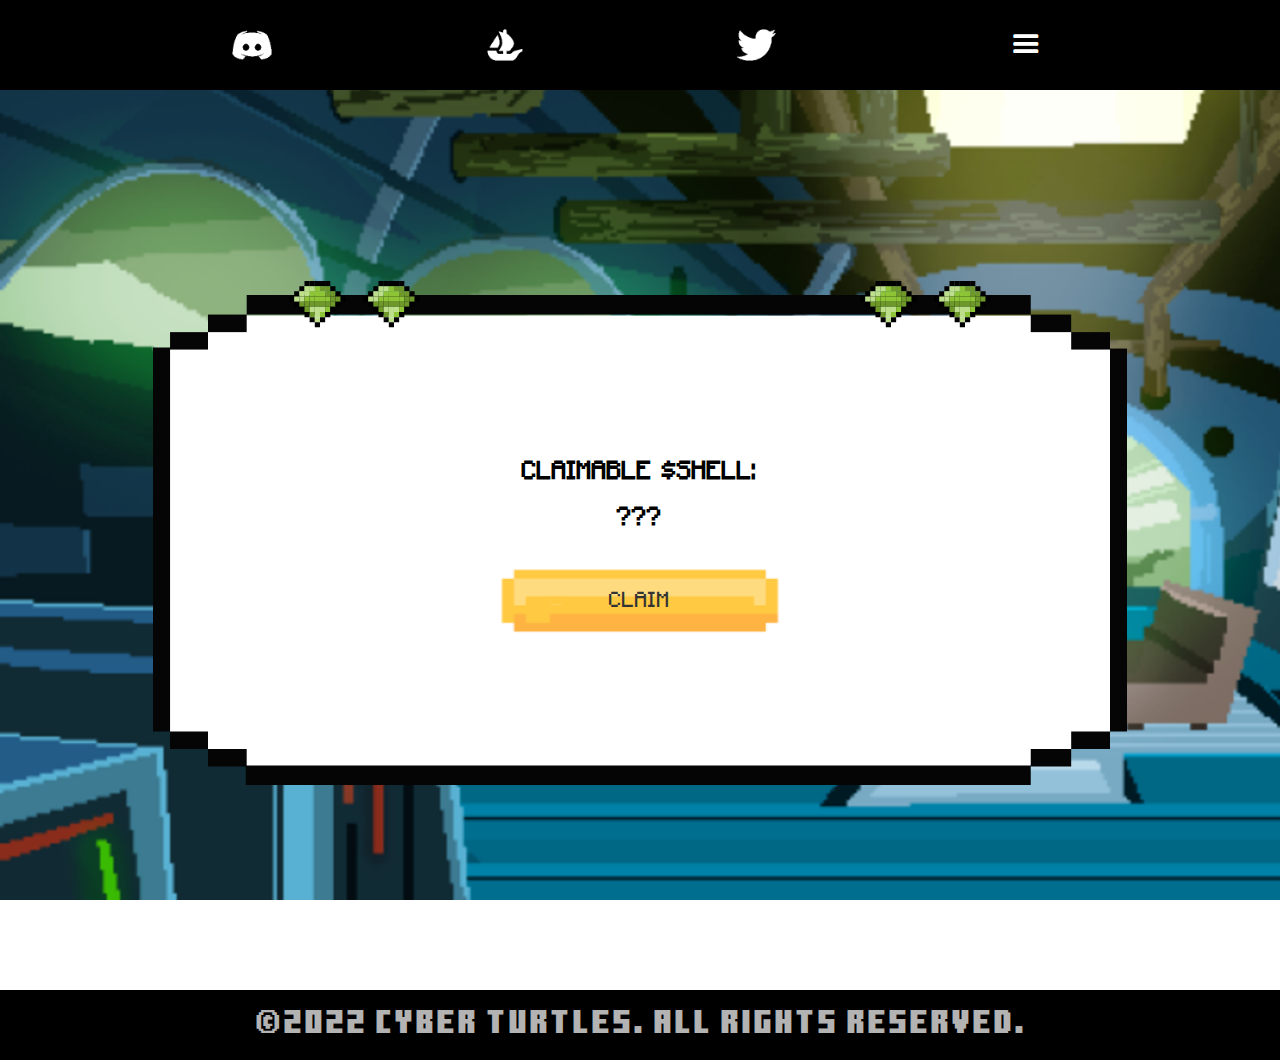
==== commit da42600a: "initial commit" ====
--- a/claim-shell.html
+++ b/claim-shell.html
@@ -8,6 +8,7 @@
   <meta content="width=device-width, initial-scale=1" name="viewport">
   <link href="css/normalize.css" rel="stylesheet" type="text/css">
   <link href="css/components.css" rel="stylesheet" type="text/css">
+  <link href="css/boilerplate.css" rel="stylesheet" type="text/css">
   <link href="css/cyberturtles-markplace.css" rel="stylesheet" type="text/css">
   <link href="css/mint-fcce2e.webflow.css" rel="stylesheet" type="text/css">
   <!-- [if lt IE 9]><script src="https://cdnjs.cloudflare.com/ajax/libs/html5shiv/3.7.3/html5shiv.min.js" type="text/javascript"></script><![endif] -->
@@ -34,16 +35,20 @@
     </div>
   </div>
   <div id="main-container" class="heroshellcheck section wf-section">
-    <div class="herodiv">
-      <div class="modal modal-stake" style="width: 80%;">
-        <div class="modal-head">
-          <div class="text-block">CLAIM $SHELL</div>
+    <div class="herodiv container-small alternate w-container">
+      <div class="modal modal-stake" style="width: 90%;">
+        <div class="modal-body">
+        <h2>CLAIMABLE $SHELL:</h2>
+        <div>
+          <h2 id="claimable-shell" class="shelltextblock">???</h2>
         </div>
-        <h2 data-w-id="d9d12542-c8af-785c-044f-bcdd519df88b" style="-webkit-transform:translate3d(0, 100px, 0) scale3d(1, 1, 1) rotateX(0) rotateY(0) rotateZ(0) skew(0, 0);-moz-transform:translate3d(0, 100px, 0) scale3d(1, 1, 1) rotateX(0) rotateY(0) rotateZ(0) skew(0, 0);-ms-transform:translate3d(0, 100px, 0) scale3d(1, 1, 1) rotateX(0) rotateY(0) rotateZ(0) skew(0, 0);transform:translate3d(0, 100px, 0) scale3d(1, 1, 1) rotateX(0) rotateY(0) rotateZ(0) skew(0, 0);opacity:0" class="heroheading h2hero"><strong>Your claimable $Shell:</strong><br></h2>
-        <div>
-          <h2 class="shelltextblock">$ 216.28</h2>
+        <br>
+        <div class="shelldiv">
+          <button class="button button-mint" onclick="claimShell()">CLAIM</button>
         </div>
-        <a href="#" class="buttom w-button">claim $shell</a>
+        </div>
+        <div class="modal-art-2"><img src="images/Group-17-1.svg" loading="lazy" alt="" class="image-4"></div>
+        <div class="modal-art-1"><img src="images/Group-17-1.svg" loading="lazy" alt="" class="image-4"></div>
       </div>
     </div>
   </div>
@@ -52,8 +57,11 @@
       <div class="footertext">©2022 Cyber Turtles. All rights reserved.</div>
     </div>
   </div>
+  <script type="application/javascript" src="https://cdn-cors.ethers.io/lib/ethers-5.5.1.umd.min.js"></script>
   <script src="https://d3e54v103j8qbb.cloudfront.net/js/jquery-3.5.1.min.dc5e7f18c8.js?site=620a7e644e2aecc457cf0518" type="text/javascript" integrity="sha256-9/aliU8dGd2tb6OSsuzixeV4y/faTqgFtohetphbbj0=" crossorigin="anonymous"></script>
   <script src="js/cyberturtles-markplace.js" type="text/javascript"></script>
+  <script src="./js/utils.js"></script>
+  <script src="js/claimShellEthers.js" type="text/javascript"></script>
   <!-- [if lte IE 9]><script src="https://cdnjs.cloudflare.com/ajax/libs/placeholders/3.0.2/placeholders.min.js"></script><![endif] -->
 </body>
 </html>--- a/css/boilerplate.css
+++ b/css/boilerplate.css
@@ -0,0 +1,159 @@
+
+
+
+.one {
+    opacity: 0;
+    -webkit-animation: dot 1.3s infinite;
+    -webkit-animation-delay: 0.0s;
+    animation: dot 1.3s infinite;
+    animation-delay: 0.0s;
+  }
+  
+  .two {
+    opacity: 0;
+    -webkit-animation: dot 1.3s infinite;
+    -webkit-animation-delay: 0.2s;
+    animation: dot 1.3s infinite;
+    animation-delay: 0.2s;
+  }
+  
+  .three {
+    opacity: 0;
+    -webkit-animation: dot 1.3s infinite;
+    -webkit-animation-delay: 0.3s;
+    animation: dot 1.3s infinite;
+    animation-delay: 0.3s;
+  }
+  
+  @-webkit-keyframes dot {
+    0% {
+        opacity: 0;
+    }
+    50% {
+        opacity: 0;
+    }
+    100% {
+        opacity: 1;
+    }
+  }
+  
+  @keyframes dot {
+    0% {
+        opacity: 0;
+    }
+    50% {
+        opacity: 0;
+    }
+    100% {
+        opacity: 1;
+    }
+  }
+
+  #pending-transactions {
+    text-align: center;
+    min-width: 20%;
+    position: fixed;
+    bottom: 20px;
+    left: 20px;
+    z-index: 99999999;
+  }
+  
+.loading-div {
+    cursor: pointer;
+    width: 100%;
+    text-decoration: none;
+    height: 5%;
+	background-color: black;
+    border: solid white .3em;
+    color: white;
+    font-size: 1vw;
+    line-height: 1.1vw;
+    padding: 20px;
+    text-align: center;
+}
+
+.etherscan-link {
+    text-decoration: none;
+}
+
+#error-popup, #status-popup {
+	background-color: white;
+    z-index: 99999;
+    position:fixed;
+    top:50%;
+    left: 50%;
+    transform: translate(-50%, -50%);
+    width: 53vw;
+    height: 35vh;
+    border: solid .75em black;
+    text-align: center;
+    box-shadow: 0 0 5000px 5000px rgba(0,0,0,0.88);
+}
+
+#error-popup p, #status-popup p {
+    width: 100%;
+    font-size: 3vw;
+    line-height: 3vw;
+    position: absolute;
+    color: black;
+    top: 50%;
+    left: 50%;
+    transform: translate(-50%, -50%);
+    text-align: center;
+}
+
+@keyframes blinker {
+    50% {
+      opacity: 0;
+    }
+}
+
+.blinking {
+    animation: blinker 1.6s linear infinite;
+}
+
+.success {
+    background-color: rgb(49, 219, 49) !important;
+	color: black !important;
+}
+
+.failure {
+    background-color: #F72119 !important;
+}
+
+#block-screen, #block-screen-error, #block-screen-status, #block-screen-approval {
+    z-index: 9998;
+    width: 100vw;
+    opacity: 0;
+    position: absolute;
+    top: 0;
+}
+
+
+  @media screen and (max-width:767px) {
+
+    #pending-transactions {
+        min-width: 85%;
+        position: fixed;
+        bottom: 20px;
+        left: 50%;
+        transform: translate(-50%, 0);
+      }
+    
+      .loading-div {
+        font-size: 3vw !important;
+        line-height: 3.6vw !important;
+      }
+
+    #error-popup, #status-popup {
+        width: 75vw;
+        height: 15vh;
+    }
+
+    #error-popup p, #status-popup p {
+        font-size: 2.5vh !important;
+        line-height: 2.5vh !important;
+    }
+
+
+  }--- a/css/cyberturtles-markplace.css
+++ b/css/cyberturtles-markplace.css
@@ -25,7 +25,18 @@
   flex-direction: row;
   justify-content: center;
   align-items: center;
-  height: 100%;
+  /* height: 100%; */
+}
+
+#main-container h2  {
+  color: black;
+  font-size: 2vw !important;
+  line-height: 2vw !important;
+}
+
+#main-container button {
+  font-size: 1.7vw !important;
+  line-height: 1.7vw !important;
 }
 
 .navbar {
@@ -230,6 +241,16 @@
 
 .footertext:hover {
   opacity: 1;
+}
+
+.banner-img {
+	width: 100%;
+}
+
+.fixed-banner{
+	position:fixed;
+    bottom:0;
+    z-index: -1;
 }
 
 .heroshellcheck {
@@ -418,7 +439,7 @@
   text-transform: uppercase;
 }
 
-.shelltextblock {
+/* .shelltextblock {
   margin-top: 0px;
   margin-bottom: 20px;
   padding-top: 10px;
@@ -426,12 +447,12 @@
   font-family: 'Minecraftten vgore', sans-serif;
   color: #000;
   font-size: 40px;
-}
-
-.shelltextblock:hover {
+} */
+
+/* .shelltextblock:hover {
   opacity: 0.7;
   color: #fff;
-}
+} */
 
 .buttom {
   margin: 0px 20px 20px;
@@ -954,6 +975,17 @@
     height: initial;
   }
 
+  #main-container h2  {
+    color: black;
+    font-size: 3.3vh !important;
+    line-height: 3.3vh !important;
+  }
+  
+  #main-container button {
+    font-size: 3vh !important;
+    line-height: 3vh !important;
+  }
+
   .footertext {
     font-size: 22px;
   }
--- a/css/mint-fcce2e.webflow.css
+++ b/css/mint-fcce2e.webflow.css
@@ -41,7 +41,8 @@
   -webkit-transition: color 200ms ease-in-out;
   transition: color 200ms ease-in-out;
   color: #fff;
-  font-size: 20px;
+  font-size: 2.5vw;
+  line-height: 2.5vw;
   text-transform: uppercase;
 }
 
@@ -140,10 +141,14 @@
 .section {
   padding-top: 100px;
   padding-bottom: 100px;
-  /* background-image: url('../images/0020-1.png');
-  background-position: 0% 0%; */
+  background-image: url('../images/1024x768.png');
+  background-position: 0px 0px;
+  background-size: cover;
+  background-attachment: fixed;
   background-size: cover;
   background-repeat: repeat-y;
+  width: 100vw;
+  height: 100vh;
 }
 
 .modal {
@@ -152,6 +157,10 @@
   display: -webkit-flex;
   display: -ms-flexbox;
   display: flex;
+  flex-direction: row;
+  justify-content: center;
+  align-items: center;
+  height: 100%;
   min-height: 620px;
   -webkit-box-orient: vertical;
   -webkit-box-direction: normal;
@@ -168,8 +177,13 @@
   min-height: 476px;
   background-image: url('../images/Group-20.png');
   background-size: 100% 100%;
-  height: 50%;
+  height: 70%;
   text-align: center;
+  padding: 2vw;
+  display: flex;
+  flex-direction: row;
+  justify-content: center;
+  align-items: center;
 }
 
 .modal.modal-stake-collection {
@@ -186,7 +200,9 @@
   display: flex;
   width: 364px;
   height: 128px;
-  margin: -48px auto 48px;
+  position: relative;
+  top: -48px;
+  z-index: 99;
   -webkit-box-pack: center;
   -webkit-justify-content: center;
   -ms-flex-pack: center;
@@ -199,7 +215,7 @@
   background-position: 50% 50%;
   background-size: cover;
   background-repeat: no-repeat;
-  z-index: 9999;
+  padding: 60px;
 }
 
 .text-block {
@@ -317,13 +333,15 @@
 }
 
 .button.button-mint {
-  min-height: 67px;
-  min-width: 185px;
+  min-height:80px;
+  min-width: 300px;
   margin-right: 40px;
   background-image: url('../images/Group.png');
   background-position: 50% 50%;
-  background-size: cover;
+  background-size: 100% 100%;
   background-repeat: no-repeat;
+  margin: auto !important;
+  padding: 2vw;
 }
 
 .button.button-mint-stake {
@@ -623,6 +641,12 @@
 }
 
 @media screen and (max-width: 767px) {
+
+  .nav-link {
+    font-size: 3vh;
+    line-height: 3vh;
+  }
+
   .modal {
     min-height: 480px;
   }
@@ -774,8 +798,8 @@
   }
 
   .button.button-mint {
-    min-height: 46px;
-    min-width: 124px;
+    min-height: 60px;
+    min-width: 200px;
     margin-top: 10px;
     margin-right: 0px;
     margin-bottom: 10px;
